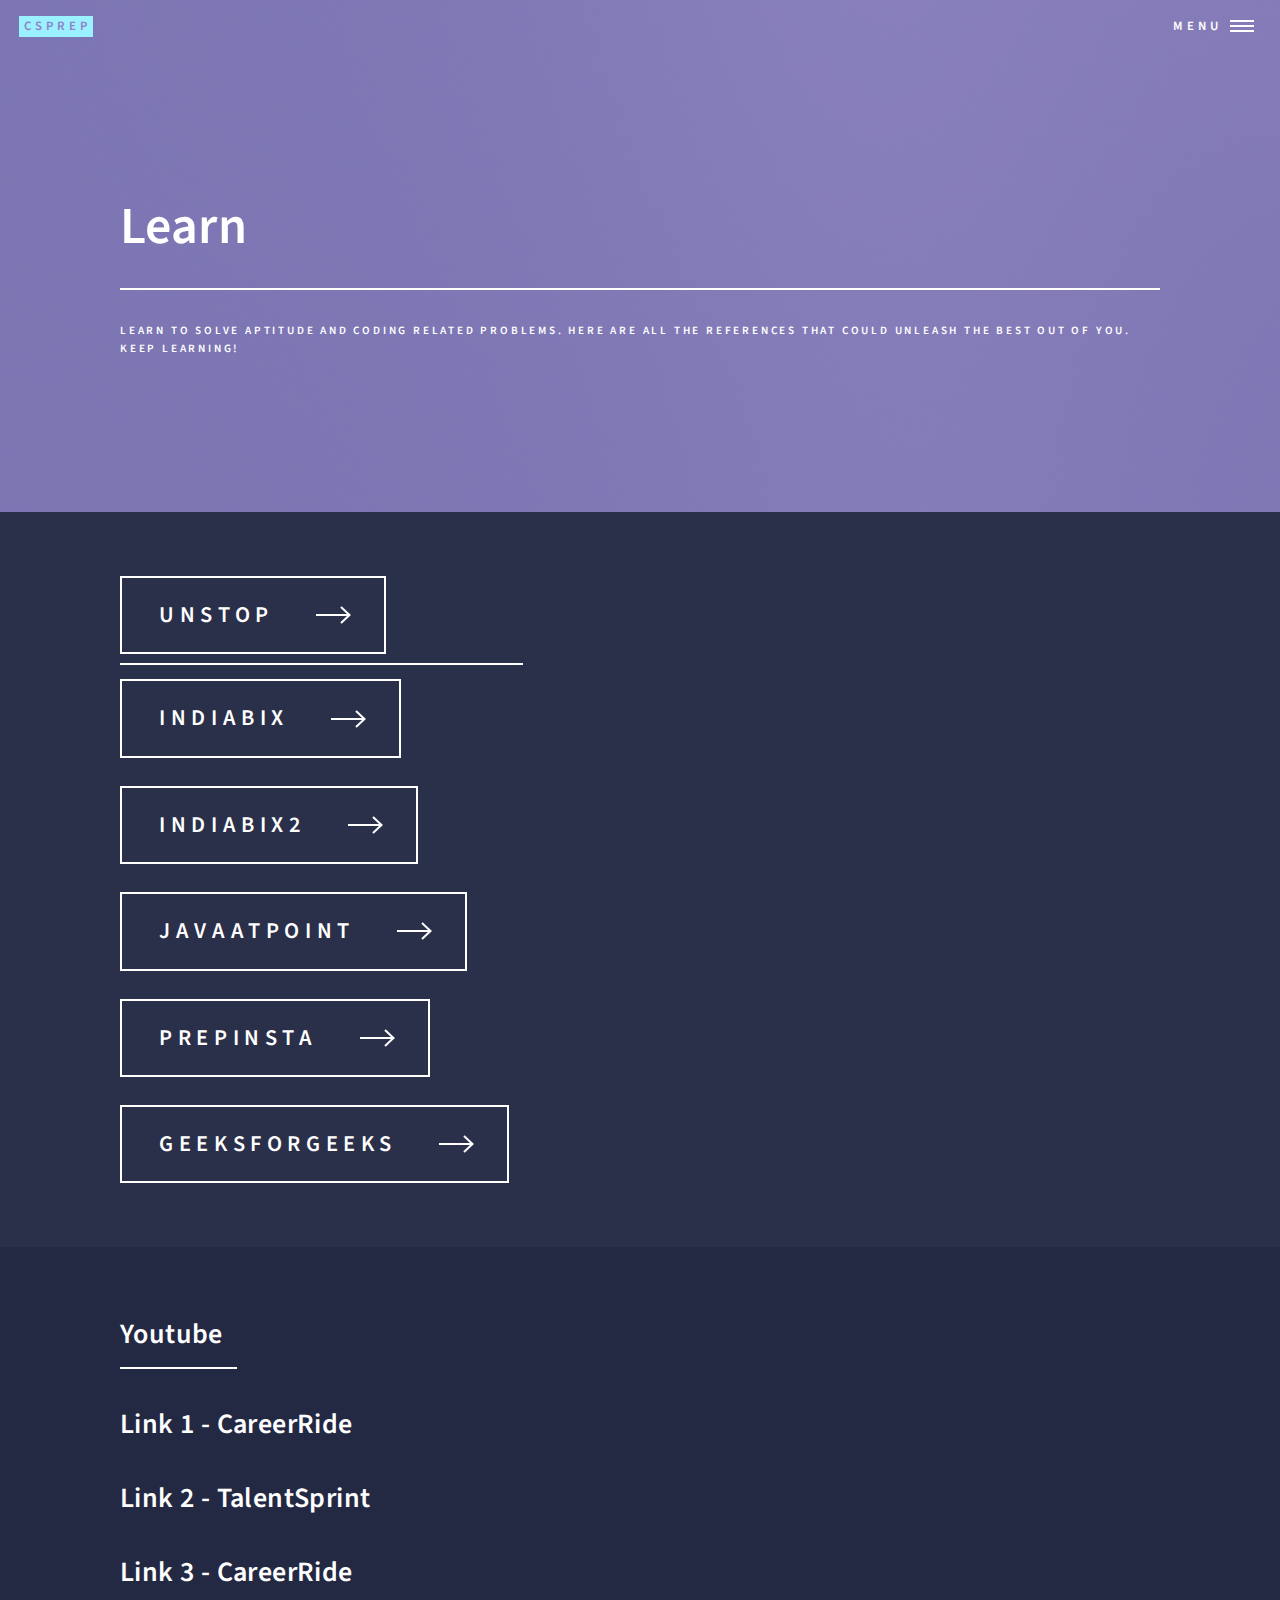
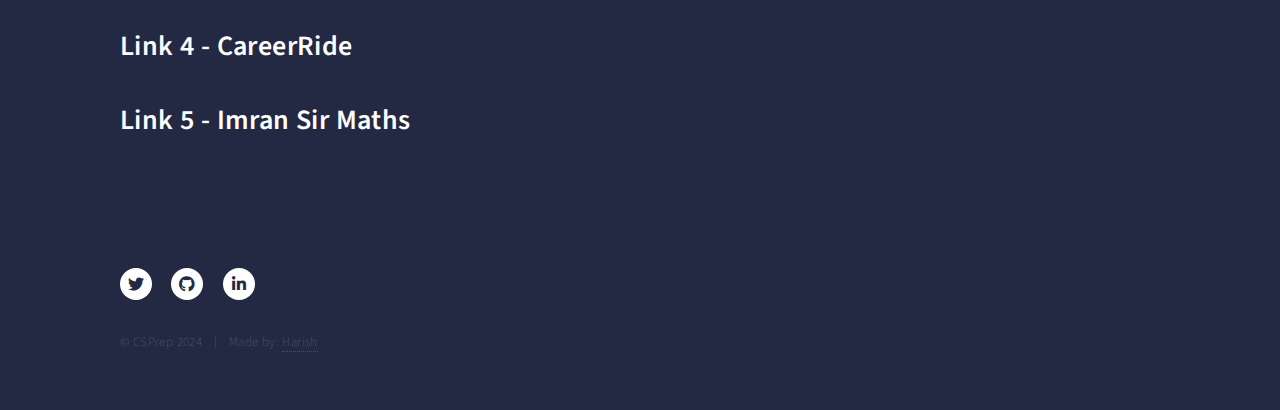
==== learn.html @ 47f80b2c "Add files via upload" ====
<!DOCTYPE HTML>
<!--
	Forty by HTML5 UP
	html5up.net | @ajlkn
	Free for personal and commercial use under the CCA 3.0 license (html5up.net/license)
-->
<html>
	<head>
		<title>CSPrep-Learn</title>
		<meta charset="utf-8" />
		<meta name="viewport" content="width=device-width, initial-scale=1, user-scalable=no" />
		<link rel="stylesheet" href="assets/css/main.css" />
		<noscript><link rel="stylesheet" href="assets/css/noscript.css" /></noscript>
	</head>
	<body class="is-preload">

		<!-- Wrapper -->
			<div id="wrapper">

				<!-- Header -->
				<!-- Note: The "styleN" class below should match that of the banner element. -->
					<header id="header" class="alt style2">
						<a href="index.html" class="logo"><strong>CSPrep</strong> <span></span></a>
						<nav>
							<a href="#menu">Menu</a>
						</nav>
					</header>

				<!-- Menu -->
					<nav id="menu">
						<ul class="links">
							<li><a href="index.html">Home</a></li>
							<li><a href="learn.html">Learn</a></li>
							<li><a href="practise.html">Practise</a></li>
							<li><a href="explore.html">Explore</a></li>
						</ul>
					</nav>

				<!-- Banner -->
				<!-- Note: The "styleN" class below should match that of the header element. -->
					<section id="banner" class="style2">
						<div class="inner">
							<span class="image">
								<img src="images/pic07.jpg" alt="" />
							</span>
							<header class="major">
								<h1>Learn</h1>
							</header>
							<div class="content">
								<p>Learn to solve aptitude and coding related  problems. Here are all the references that could unleash the best out of you. Keep Learning!</p>
							</div>
						</div>
					</section>

				<!-- Main -->
					<div id="main">

						<!-- Three -->
							<section id="three">
								<div class="inner">
									<header class="major">
										<h2><a href="https://unstop.com/" class="button next">Unstop</a>
											<h2><a href="https://www.indiabix.com/" class="button next">IndiaBix</a>
												<h2><a href="https://www.indiabix.com/aptitude/questions-and-answers/" class="button next">IndiaBix2</a>
													<h2><a href="https://www.javatpoint.com/aptitude/quantitative" class="button next">JavaAtPoint</a>
														<h2><a href="https://prepinsta.com/" class="button next">PrepInsta</a>
															<h2><a href="https://www.geeksforgeeks.org/aptitude-questions-and-answers/?ref=ghm
																" class="button next">GeeksForGeeks</a>
																				
									</header>
								</div>
							</section>
					</div>
				<!-- Two -->
				<section id="two">
					<div class="inner">
						<header class="major">
							<h2>Youtube</h2>
						</header>
						<h2><a href="https://www.youtube.com/watch?v=tnc9ojITRg4&list=PLpyc33gOcbVA4qXMoQ5vmhefTruk5t9lt">Link 1 - CareerRide</h2>
							<h2><a href="https://youtube.com/@TalentSprintAptitudePrep">Link 2 - TalentSprint</h2>
								<h2><a href="https://youtube.com/playlist?list=PLpyc33gOcbVA4qXMoQ5vmhefTruk5t9lt">Link 3 - CareerRide</h2>
									<h2><a href="https://youtube.com/playlist?list=PLpyc33gOcbVA4qXMoQ5vmhefTruk5t9lt">Link 4 - CareerRide</h2>
										<h2><a href="https://www.youtube.com/playlist?list=PLNLFUrpFioavKBX2kkTOwNcyBSa90DUX7">Link 5 - Imran Sir Maths</h2>	
					</div>
				</section>						

				<!-- Footer -->
				<footer id="footer">
					<div class="inner">
						<ul class="icons">
							<li><a href="https://x.com/afkHarish" class="icon brands alt fa-twitter"><span class="label">Twitter</span></a></li>
							<li><a href="https://github.com/afkHarish" class="icon brands alt fa-github"><span class="label">GitHub</span></a></li>
							<li><a href="https://www.linkedin.com/in/afkharish/" class="icon brands alt fa-linkedin-in"><span class="label">LinkedIn</span></a></li>
						</ul>
						<ul class="copyright">
							<li>&copy; CSPrep 2024</li><li>Made by: <a href="https://github.com/afkHarish">Harish</a></li>
						</ul>
					</div>
				</footer>

		</div>

		<!-- Scripts -->
			<script src="assets/js/jquery.min.js"></script>
			<script src="assets/js/jquery.scrolly.min.js"></script>
			<script src="assets/js/jquery.scrollex.min.js"></script>
			<script src="assets/js/browser.min.js"></script>
			<script src="assets/js/breakpoints.min.js"></script>
			<script src="assets/js/util.js"></script>
			<script src="assets/js/main.js"></script>

	</body>
</html>
---- assets/css/main.css ----
@import url(fontawesome-all.min.css);
@import url("https://fonts.googleapis.com/css?family=Source+Sans+Pro:300,300italic,600,600italic");

/*
	Forty by HTML5 UP
	html5up.net | @ajlkn
	Free for personal and commercial use under the CCA 3.0 license (html5up.net/license)
*/

html, body, div, span, applet, object,
iframe, h1, h2, h3, h4, h5, h6, p, blockquote,
pre, a, abbr, acronym, address, big, cite,
code, del, dfn, em, img, ins, kbd, q, s, samp,
small, strike, strong, sub, sup, tt, var, b,
u, i, center, dl, dt, dd, ol, ul, li, fieldset,
form, label, legend, table, caption, tbody,
tfoot, thead, tr, th, td, article, aside,
canvas, details, embed, figure, figcaption,
footer, header, hgroup, menu, nav, output, ruby,
section, summary, time, mark, audio, video {
	margin: 0;
	padding: 0;
	border: 0;
	font-size: 100%;
	font: inherit;
	vertical-align: baseline;}

article, aside, details, figcaption, figure,
footer, header, hgroup, menu, nav, section {
	display: block;}

body {
	line-height: 1;
}

ol, ul {
	list-style: none;
}

blockquote, q {
	quotes: none;
}

	blockquote:before, blockquote:after, q:before, q:after {
		content: '';
		content: none;
	}

table {
	border-collapse: collapse;
	border-spacing: 0;
}

body {
	-webkit-text-size-adjust: none;
}

mark {
	background-color: transparent;
	color: inherit;
}

input::-moz-focus-inner {
	border: 0;
	padding: 0;
}

input, select, textarea {
	-moz-appearance: none;
	-webkit-appearance: none;
	-ms-appearance: none;
	appearance: none;
}

/* Basic */

	@-ms-viewport {
		width: device-width;
	}

	body {
		-ms-overflow-style: scrollbar;
	}

	@media screen and (max-width: 480px) {

		html, body {
			min-width: 320px;
		}

	}

	html {
		box-sizing: border-box;
	}

	*, *:before, *:after {
		box-sizing: inherit;
	}

	body {
		background: #242943;
	}

		body.is-preload *, body.is-preload *:before, body.is-preload *:after {
			-moz-animation: none !important;
			-webkit-animation: none !important;
			-ms-animation: none !important;
			animation: none !important;
			-moz-transition: none !important;
			-webkit-transition: none !important;
			-ms-transition: none !important;
			transition: none !important;
		}

/* Type */

	body, input, select, textarea {
		color: #ffffff;
		font-family: "Source Sans Pro", Helvetica, sans-serif;
		font-size: 17pt;
		font-weight: 300;
		letter-spacing: 0.025em;
		line-height: 1.65;
	}

		@media screen and (max-width: 1680px) {

			body, input, select, textarea {
				font-size: 14pt;
			}

		}

		@media screen and (max-width: 1280px) {

			body, input, select, textarea {
				font-size: 12pt;
			}

		}

		@media screen and (max-width: 360px) {

			body, input, select, textarea {
				font-size: 11pt;
			}

		}

	a {
		-moz-transition: color 0.2s ease-in-out, border-bottom-color 0.2s ease-in-out;
		-webkit-transition: color 0.2s ease-in-out, border-bottom-color 0.2s ease-in-out;
		-ms-transition: color 0.2s ease-in-out, border-bottom-color 0.2s ease-in-out;
		transition: color 0.2s ease-in-out, border-bottom-color 0.2s ease-in-out;
		border-bottom: dotted 1px;
		color: inherit;
		text-decoration: none;
	}

		a:hover {
			border-bottom-color: transparent;
			color: #9bf1ff !important;
		}

		a:active {
			color: #53e3fb !important;
		}

	strong, b {
		color: #ffffff;
		font-weight: 600;
	}

	em, i {
		font-style: italic;
	}

	p {
		margin: 0 0 2em 0;
	}

	h1, h2, h3, h4, h5, h6 {
		color: #ffffff;
		font-weight: 600;
		line-height: 1.65;
		margin: 0 0 1em 0;
	}

		h1 a, h2 a, h3 a, h4 a, h5 a, h6 a {
			color: inherit;
			border-bottom: 0;
		}

	h1 {
		font-size: 2.5em;
	}

	h2 {
		font-size: 1.75em;
	}

	h3 {
		font-size: 1.35em;
	}

	h4 {
		font-size: 1.1em;
	}

	h5 {
		font-size: 0.9em;
	}

	h6 {
		font-size: 0.7em;
	}

	@media screen and (max-width: 736px) {

		h1 {
			font-size: 2em;
		}

		h2 {
			font-size: 1.5em;
		}

		h3 {
			font-size: 1.25em;
		}

	}

	sub {
		font-size: 0.8em;
		position: relative;
		top: 0.5em;
	}

	sup {
		font-size: 0.8em;
		position: relative;
		top: -0.5em;
	}

	blockquote {
		border-left: solid 4px rgba(212, 212, 255, 0.1);
		font-style: italic;
		margin: 0 0 2em 0;
		padding: 0.5em 0 0.5em 2em;
	}

	code {
		background: rgba(212, 212, 255, 0.035);
		font-family: "Courier New", monospace;
		font-size: 0.9em;
		margin: 0 0.25em;
		padding: 0.25em 0.65em;
	}

	pre {
		-webkit-overflow-scrolling: touch;
		font-family: "Courier New", monospace;
		font-size: 0.9em;
		margin: 0 0 2em 0;
	}

		pre code {
			display: block;
			line-height: 1.75;
			padding: 1em 1.5em;
			overflow-x: auto;
		}

	hr {
		border: 0;
		border-bottom: solid 1px rgba(212, 212, 255, 0.1);
		margin: 2em 0;
	}

		hr.major {
			margin: 3em 0;
		}

	.align-left {
		text-align: left;
	}

	.align-center {
		text-align: center;
	}

	.align-right {
		text-align: right;
	}

/* Row */

	.row {
		display: flex;
		flex-wrap: wrap;
		box-sizing: border-box;
		align-items: stretch;
	}

		.row > * {
			box-sizing: border-box;
		}

		.row.gtr-uniform > * > :last-child {
			margin-bottom: 0;
		}

		.row.aln-left {
			justify-content: flex-start;
		}

		.row.aln-center {
			justify-content: center;
		}

		.row.aln-right {
			justify-content: flex-end;
		}

		.row.aln-top {
			align-items: flex-start;
		}

		.row.aln-middle {
			align-items: center;
		}

		.row.aln-bottom {
			align-items: flex-end;
		}

		.row > .imp {
			order: -1;
		}

		.row > .col-1 {
			width: 8.33333%;
		}

		.row > .off-1 {
			margin-left: 8.33333%;
		}

		.row > .col-2 {
			width: 16.66667%;
		}

		.row > .off-2 {
			margin-left: 16.66667%;
		}

		.row > .col-3 {
			width: 25%;
		}

		.row > .off-3 {
			margin-left: 25%;
		}

		.row > .col-4 {
			width: 33.33333%;
		}

		.row > .off-4 {
			margin-left: 33.33333%;
		}

		.row > .col-5 {
			width: 41.66667%;
		}

		.row > .off-5 {
			margin-left: 41.66667%;
		}

		.row > .col-6 {
			width: 50%;
		}

		.row > .off-6 {
			margin-left: 50%;
		}

		.row > .col-7 {
			width: 58.33333%;
		}

		.row > .off-7 {
			margin-left: 58.33333%;
		}

		.row > .col-8 {
			width: 66.66667%;
		}

		.row > .off-8 {
			margin-left: 66.66667%;
		}

		.row > .col-9 {
			width: 75%;
		}

		.row > .off-9 {
			margin-left: 75%;
		}

		.row > .col-10 {
			width: 83.33333%;
		}

		.row > .off-10 {
			margin-left: 83.33333%;
		}

		.row > .col-11 {
			width: 91.66667%;
		}

		.row > .off-11 {
			margin-left: 91.66667%;
		}

		.row > .col-12 {
			width: 100%;
		}

		.row > .off-12 {
			margin-left: 100%;
		}

		.row.gtr-0 {
			margin-top: 0;
			margin-left: 0em;
		}

			.row.gtr-0 > * {
				padding: 0 0 0 0em;
			}

			.row.gtr-0.gtr-uniform {
				margin-top: 0em;
			}

				.row.gtr-0.gtr-uniform > * {
					padding-top: 0em;
				}

		.row.gtr-25 {
			margin-top: 0;
			margin-left: -0.5em;
		}

			.row.gtr-25 > * {
				padding: 0 0 0 0.5em;
			}

			.row.gtr-25.gtr-uniform {
				margin-top: -0.5em;
			}

				.row.gtr-25.gtr-uniform > * {
					padding-top: 0.5em;
				}

		.row.gtr-50 {
			margin-top: 0;
			margin-left: -1em;
		}

			.row.gtr-50 > * {
				padding: 0 0 0 1em;
			}

			.row.gtr-50.gtr-uniform {
				margin-top: -1em;
			}

				.row.gtr-50.gtr-uniform > * {
					padding-top: 1em;
				}

		.row {
			margin-top: 0;
			margin-left: -2em;
		}

			.row > * {
				padding: 0 0 0 2em;
			}

			.row.gtr-uniform {
				margin-top: -2em;
			}

				.row.gtr-uniform > * {
					padding-top: 2em;
				}

		.row.gtr-150 {
			margin-top: 0;
			margin-left: -3em;
		}

			.row.gtr-150 > * {
				padding: 0 0 0 3em;
			}

			.row.gtr-150.gtr-uniform {
				margin-top: -3em;
			}

				.row.gtr-150.gtr-uniform > * {
					padding-top: 3em;
				}

		.row.gtr-200 {
			margin-top: 0;
			margin-left: -4em;
		}

			.row.gtr-200 > * {
				padding: 0 0 0 4em;
			}

			.row.gtr-200.gtr-uniform {
				margin-top: -4em;
			}

				.row.gtr-200.gtr-uniform > * {
					padding-top: 4em;
				}

		@media screen and (max-width: 1680px) {

			.row {
				display: flex;
				flex-wrap: wrap;
				box-sizing: border-box;
				align-items: stretch;
			}

				.row > * {
					box-sizing: border-box;
				}

				.row.gtr-uniform > * > :last-child {
					margin-bottom: 0;
				}

				.row.aln-left {
					justify-content: flex-start;
				}

				.row.aln-center {
					justify-content: center;
				}

				.row.aln-right {
					justify-content: flex-end;
				}

				.row.aln-top {
					align-items: flex-start;
				}

				.row.aln-middle {
					align-items: center;
				}

				.row.aln-bottom {
					align-items: flex-end;
				}

				.row > .imp-xlarge {
					order: -1;
				}

				.row > .col-1-xlarge {
					width: 8.33333%;
				}

				.row > .off-1-xlarge {
					margin-left: 8.33333%;
				}

				.row > .col-2-xlarge {
					width: 16.66667%;
				}

				.row > .off-2-xlarge {
					margin-left: 16.66667%;
				}

				.row > .col-3-xlarge {
					width: 25%;
				}

				.row > .off-3-xlarge {
					margin-left: 25%;
				}

				.row > .col-4-xlarge {
					width: 33.33333%;
				}

				.row > .off-4-xlarge {
					margin-left: 33.33333%;
				}

				.row > .col-5-xlarge {
					width: 41.66667%;
				}

				.row > .off-5-xlarge {
					margin-left: 41.66667%;
				}

				.row > .col-6-xlarge {
					width: 50%;
				}

				.row > .off-6-xlarge {
					margin-left: 50%;
				}

				.row > .col-7-xlarge {
					width: 58.33333%;
				}

				.row > .off-7-xlarge {
					margin-left: 58.33333%;
				}

				.row > .col-8-xlarge {
					width: 66.66667%;
				}

				.row > .off-8-xlarge {
					margin-left: 66.66667%;
				}

				.row > .col-9-xlarge {
					width: 75%;
				}

				.row > .off-9-xlarge {
					margin-left: 75%;
				}

				.row > .col-10-xlarge {
					width: 83.33333%;
				}

				.row > .off-10-xlarge {
					margin-left: 83.33333%;
				}

				.row > .col-11-xlarge {
					width: 91.66667%;
				}

				.row > .off-11-xlarge {
					margin-left: 91.66667%;
				}

				.row > .col-12-xlarge {
					width: 100%;
				}

				.row > .off-12-xlarge {
					margin-left: 100%;
				}

				.row.gtr-0 {
					margin-top: 0;
					margin-left: 0em;
				}

					.row.gtr-0 > * {
						padding: 0 0 0 0em;
					}

					.row.gtr-0.gtr-uniform {
						margin-top: 0em;
					}

						.row.gtr-0.gtr-uniform > * {
							padding-top: 0em;
						}

				.row.gtr-25 {
					margin-top: 0;
					margin-left: -0.5em;
				}

					.row.gtr-25 > * {
						padding: 0 0 0 0.5em;
					}

					.row.gtr-25.gtr-uniform {
						margin-top: -0.5em;
					}

						.row.gtr-25.gtr-uniform > * {
							padding-top: 0.5em;
						}

				.row.gtr-50 {
					margin-top: 0;
					margin-left: -1em;
				}

					.row.gtr-50 > * {
						padding: 0 0 0 1em;
					}

					.row.gtr-50.gtr-uniform {
						margin-top: -1em;
					}

						.row.gtr-50.gtr-uniform > * {
							padding-top: 1em;
						}

				.row {
					margin-top: 0;
					margin-left: -2em;
				}

					.row > * {
						padding: 0 0 0 2em;
					}

					.row.gtr-uniform {
						margin-top: -2em;
					}

						.row.gtr-uniform > * {
							padding-top: 2em;
						}

				.row.gtr-150 {
					margin-top: 0;
					margin-left: -3em;
				}

					.row.gtr-150 > * {
						padding: 0 0 0 3em;
					}

					.row.gtr-150.gtr-uniform {
						margin-top: -3em;
					}

						.row.gtr-150.gtr-uniform > * {
							padding-top: 3em;
						}

				.row.gtr-200 {
					margin-top: 0;
					margin-left: -4em;
				}

					.row.gtr-200 > * {
						padding: 0 0 0 4em;
					}

					.row.gtr-200.gtr-uniform {
						margin-top: -4em;
					}

						.row.gtr-200.gtr-uniform > * {
							padding-top: 4em;
						}

		}

		@media screen and (max-width: 1280px) {

			.row {
				display: flex;
				flex-wrap: wrap;
				box-sizing: border-box;
				align-items: stretch;
			}

				.row > * {
					box-sizing: border-box;
				}

				.row.gtr-uniform > * > :last-child {
					margin-bottom: 0;
				}

				.row.aln-left {
					justify-content: flex-start;
				}

				.row.aln-center {
					justify-content: center;
				}

				.row.aln-right {
					justify-content: flex-end;
				}

				.row.aln-top {
					align-items: flex-start;
				}

				.row.aln-middle {
					align-items: center;
				}

				.row.aln-bottom {
					align-items: flex-end;
				}

				.row > .imp-large {
					order: -1;
				}

				.row > .col-1-large {
					width: 8.33333%;
				}

				.row > .off-1-large {
					margin-left: 8.33333%;
				}

				.row > .col-2-large {
					width: 16.66667%;
				}

				.row > .off-2-large {
					margin-left: 16.66667%;
				}

				.row > .col-3-large {
					width: 25%;
				}

				.row > .off-3-large {
					margin-left: 25%;
				}

				.row > .col-4-large {
					width: 33.33333%;
				}

				.row > .off-4-large {
					margin-left: 33.33333%;
				}

				.row > .col-5-large {
					width: 41.66667%;
				}

				.row > .off-5-large {
					margin-left: 41.66667%;
				}

				.row > .col-6-large {
					width: 50%;
				}

				.row > .off-6-large {
					margin-left: 50%;
				}

				.row > .col-7-large {
					width: 58.33333%;
				}

				.row > .off-7-large {
					margin-left: 58.33333%;
				}

				.row > .col-8-large {
					width: 66.66667%;
				}

				.row > .off-8-large {
					margin-left: 66.66667%;
				}

				.row > .col-9-large {
					width: 75%;
				}

				.row > .off-9-large {
					margin-left: 75%;
				}

				.row > .col-10-large {
					width: 83.33333%;
				}

				.row > .off-10-large {
					margin-left: 83.33333%;
				}

				.row > .col-11-large {
					width: 91.66667%;
				}

				.row > .off-11-large {
					margin-left: 91.66667%;
				}

				.row > .col-12-large {
					width: 100%;
				}

				.row > .off-12-large {
					margin-left: 100%;
				}

				.row.gtr-0 {
					margin-top: 0;
					margin-left: 0em;
				}

					.row.gtr-0 > * {
						padding: 0 0 0 0em;
					}

					.row.gtr-0.gtr-uniform {
						margin-top: 0em;
					}

						.row.gtr-0.gtr-uniform > * {
							padding-top: 0em;
						}

				.row.gtr-25 {
					margin-top: 0;
					margin-left: -0.375em;
				}

					.row.gtr-25 > * {
						padding: 0 0 0 0.375em;
					}

					.row.gtr-25.gtr-uniform {
						margin-top: -0.375em;
					}

						.row.gtr-25.gtr-uniform > * {
							padding-top: 0.375em;
						}

				.row.gtr-50 {
					margin-top: 0;
					margin-left: -0.75em;
				}

					.row.gtr-50 > * {
						padding: 0 0 0 0.75em;
					}

					.row.gtr-50.gtr-uniform {
						margin-top: -0.75em;
					}

						.row.gtr-50.gtr-uniform > * {
							padding-top: 0.75em;
						}

				.row {
					margin-top: 0;
					margin-left: -1.5em;
				}

					.row > * {
						padding: 0 0 0 1.5em;
					}

					.row.gtr-uniform {
						margin-top: -1.5em;
					}

						.row.gtr-uniform > * {
							padding-top: 1.5em;
						}

				.row.gtr-150 {
					margin-top: 0;
					margin-left: -2.25em;
				}

					.row.gtr-150 > * {
						padding: 0 0 0 2.25em;
					}

					.row.gtr-150.gtr-uniform {
						margin-top: -2.25em;
					}

						.row.gtr-150.gtr-uniform > * {
							padding-top: 2.25em;
						}

				.row.gtr-200 {
					margin-top: 0;
					margin-left: -3em;
				}

					.row.gtr-200 > * {
						padding: 0 0 0 3em;
					}

					.row.gtr-200.gtr-uniform {
						margin-top: -3em;
					}

						.row.gtr-200.gtr-uniform > * {
							padding-top: 3em;
						}

		}

		@media screen and (max-width: 980px) {

			.row {
				display: flex;
				flex-wrap: wrap;
				box-sizing: border-box;
				align-items: stretch;
			}

				.row > * {
					box-sizing: border-box;
				}

				.row.gtr-uniform > * > :last-child {
					margin-bottom: 0;
				}

				.row.aln-left {
					justify-content: flex-start;
				}

				.row.aln-center {
					justify-content: center;
				}

				.row.aln-right {
					justify-content: flex-end;
				}

				.row.aln-top {
					align-items: flex-start;
				}

				.row.aln-middle {
					align-items: center;
				}

				.row.aln-bottom {
					align-items: flex-end;
				}

				.row > .imp-medium {
					order: -1;
				}

				.row > .col-1-medium {
					width: 8.33333%;
				}

				.row > .off-1-medium {
					margin-left: 8.33333%;
				}

				.row > .col-2-medium {
					width: 16.66667%;
				}

				.row > .off-2-medium {
					margin-left: 16.66667%;
				}

				.row > .col-3-medium {
					width: 25%;
				}

				.row > .off-3-medium {
					margin-left: 25%;
				}

				.row > .col-4-medium {
					width: 33.33333%;
				}

				.row > .off-4-medium {
					margin-left: 33.33333%;
				}

				.row > .col-5-medium {
					width: 41.66667%;
				}

				.row > .off-5-medium {
					margin-left: 41.66667%;
				}

				.row > .col-6-medium {
					width: 50%;
				}

				.row > .off-6-medium {
					margin-left: 50%;
				}

				.row > .col-7-medium {
					width: 58.33333%;
				}

				.row > .off-7-medium {
					margin-left: 58.33333%;
				}

				.row > .col-8-medium {
					width: 66.66667%;
				}

				.row > .off-8-medium {
					margin-left: 66.66667%;
				}

				.row > .col-9-medium {
					width: 75%;
				}

				.row > .off-9-medium {
					margin-left: 75%;
				}

				.row > .col-10-medium {
					width: 83.33333%;
				}

				.row > .off-10-medium {
					margin-left: 83.33333%;
				}

				.row > .col-11-medium {
					width: 91.66667%;
				}

				.row > .off-11-medium {
					margin-left: 91.66667%;
				}

				.row > .col-12-medium {
					width: 100%;
				}

				.row > .off-12-medium {
					margin-left: 100%;
				}

				.row.gtr-0 {
					margin-top: 0;
					margin-left: 0em;
				}

					.row.gtr-0 > * {
						padding: 0 0 0 0em;
					}

					.row.gtr-0.gtr-uniform {
						margin-top: 0em;
					}

						.row.gtr-0.gtr-uniform > * {
							padding-top: 0em;
						}

				.row.gtr-25 {
					margin-top: 0;
					margin-left: -0.375em;
				}

					.row.gtr-25 > * {
						padding: 0 0 0 0.375em;
					}

					.row.gtr-25.gtr-uniform {
						margin-top: -0.375em;
					}

						.row.gtr-25.gtr-uniform > * {
							padding-top: 0.375em;
						}

				.row.gtr-50 {
					margin-top: 0;
					margin-left: -0.75em;
				}

					.row.gtr-50 > * {
						padding: 0 0 0 0.75em;
					}

					.row.gtr-50.gtr-uniform {
						margin-top: -0.75em;
					}

						.row.gtr-50.gtr-uniform > * {
							padding-top: 0.75em;
						}

				.row {
					margin-top: 0;
					margin-left: -1.5em;
				}

					.row > * {
						padding: 0 0 0 1.5em;
					}

					.row.gtr-uniform {
						margin-top: -1.5em;
					}

						.row.gtr-uniform > * {
							padding-top: 1.5em;
						}

				.row.gtr-150 {
					margin-top: 0;
					margin-left: -2.25em;
				}

					.row.gtr-150 > * {
						padding: 0 0 0 2.25em;
					}

					.row.gtr-150.gtr-uniform {
						margin-top: -2.25em;
					}

						.row.gtr-150.gtr-uniform > * {
							padding-top: 2.25em;
						}

				.row.gtr-200 {
					margin-top: 0;
					margin-left: -3em;
				}

					.row.gtr-200 > * {
						padding: 0 0 0 3em;
					}

					.row.gtr-200.gtr-uniform {
						margin-top: -3em;
					}

						.row.gtr-200.gtr-uniform > * {
							padding-top: 3em;
						}

		}

		@media screen and (max-width: 736px) {

			.row {
				display: flex;
				flex-wrap: wrap;
				box-sizing: border-box;
				align-items: stretch;
			}

				.row > * {
					box-sizing: border-box;
				}

				.row.gtr-uniform > * > :last-child {
					margin-bottom: 0;
				}

				.row.aln-left {
					justify-content: flex-start;
				}

				.row.aln-center {
					justify-content: center;
				}

				.row.aln-right {
					justify-content: flex-end;
				}

				.row.aln-top {
					align-items: flex-start;
				}

				.row.aln-middle {
					align-items: center;
				}

				.row.aln-bottom {
					align-items: flex-end;
				}

				.row > .imp-small {
					order: -1;
				}

				.row > .col-1-small {
					width: 8.33333%;
				}

				.row > .off-1-small {
					margin-left: 8.33333%;
				}

				.row > .col-2-small {
					width: 16.66667%;
				}

				.row > .off-2-small {
					margin-left: 16.66667%;
				}

				.row > .col-3-small {
					width: 25%;
				}

				.row > .off-3-small {
					margin-left: 25%;
				}

				.row > .col-4-small {
					width: 33.33333%;
				}

				.row > .off-4-small {
					margin-left: 33.33333%;
				}

				.row > .col-5-small {
					width: 41.66667%;
				}

				.row > .off-5-small {
					margin-left: 41.66667%;
				}

				.row > .col-6-small {
					width: 50%;
				}

				.row > .off-6-small {
					margin-left: 50%;
				}

				.row > .col-7-small {
					width: 58.33333%;
				}

				.row > .off-7-small {
					margin-left: 58.33333%;
				}

				.row > .col-8-small {
					width: 66.66667%;
				}

				.row > .off-8-small {
					margin-left: 66.66667%;
				}

				.row > .col-9-small {
					width: 75%;
				}

				.row > .off-9-small {
					margin-left: 75%;
				}

				.row > .col-10-small {
					width: 83.33333%;
				}

				.row > .off-10-small {
					margin-left: 83.33333%;
				}

				.row > .col-11-small {
					width: 91.66667%;
				}

				.row > .off-11-small {
					margin-left: 91.66667%;
				}

				.row > .col-12-small {
					width: 100%;
				}

				.row > .off-12-small {
					margin-left: 100%;
				}

				.row.gtr-0 {
					margin-top: 0;
					margin-left: 0em;
				}

					.row.gtr-0 > * {
						padding: 0 0 0 0em;
					}

					.row.gtr-0.gtr-uniform {
						margin-top: 0em;
					}

						.row.gtr-0.gtr-uniform > * {
							padding-top: 0em;
						}

				.row.gtr-25 {
					margin-top: 0;
					margin-left: -0.3125em;
				}

					.row.gtr-25 > * {
						padding: 0 0 0 0.3125em;
					}

					.row.gtr-25.gtr-uniform {
						margin-top: -0.3125em;
					}

						.row.gtr-25.gtr-uniform > * {
							padding-top: 0.3125em;
						}

				.row.gtr-50 {
					margin-top: 0;
					margin-left: -0.625em;
				}

					.row.gtr-50 > * {
						padding: 0 0 0 0.625em;
					}

					.row.gtr-50.gtr-uniform {
						margin-top: -0.625em;
					}

						.row.gtr-50.gtr-uniform > * {
							padding-top: 0.625em;
						}

				.row {
					margin-top: 0;
					margin-left: -1.25em;
				}

					.row > * {
						padding: 0 0 0 1.25em;
					}

					.row.gtr-uniform {
						margin-top: -1.25em;
					}

						.row.gtr-uniform > * {
							padding-top: 1.25em;
						}

				.row.gtr-150 {
					margin-top: 0;
					margin-left: -1.875em;
				}

					.row.gtr-150 > * {
						padding: 0 0 0 1.875em;
					}

					.row.gtr-150.gtr-uniform {
						margin-top: -1.875em;
					}

						.row.gtr-150.gtr-uniform > * {
							padding-top: 1.875em;
						}

				.row.gtr-200 {
					margin-top: 0;
					margin-left: -2.5em;
				}

					.row.gtr-200 > * {
						padding: 0 0 0 2.5em;
					}

					.row.gtr-200.gtr-uniform {
						margin-top: -2.5em;
					}

						.row.gtr-200.gtr-uniform > * {
							padding-top: 2.5em;
						}

		}

		@media screen and (max-width: 480px) {

			.row {
				display: flex;
				flex-wrap: wrap;
				box-sizing: border-box;
				align-items: stretch;
			}

				.row > * {
					box-sizing: border-box;
				}

				.row.gtr-uniform > * > :last-child {
					margin-bottom: 0;
				}

				.row.aln-left {
					justify-content: flex-start;
				}

				.row.aln-center {
					justify-content: center;
				}

				.row.aln-right {
					justify-content: flex-end;
				}

				.row.aln-top {
					align-items: flex-start;
				}

				.row.aln-middle {
					align-items: center;
				}

				.row.aln-bottom {
					align-items: flex-end;
				}

				.row > .imp-xsmall {
					order: -1;
				}

				.row > .col-1-xsmall {
					width: 8.33333%;
				}

				.row > .off-1-xsmall {
					margin-left: 8.33333%;
				}

				.row > .col-2-xsmall {
					width: 16.66667%;
				}

				.row > .off-2-xsmall {
					margin-left: 16.66667%;
				}

				.row > .col-3-xsmall {
					width: 25%;
				}

				.row > .off-3-xsmall {
					margin-left: 25%;
				}

				.row > .col-4-xsmall {
					width: 33.33333%;
				}

				.row > .off-4-xsmall {
					margin-left: 33.33333%;
				}

				.row > .col-5-xsmall {
					width: 41.66667%;
				}

				.row > .off-5-xsmall {
					margin-left: 41.66667%;
				}

				.row > .col-6-xsmall {
					width: 50%;
				}

				.row > .off-6-xsmall {
					margin-left: 50%;
				}

				.row > .col-7-xsmall {
					width: 58.33333%;
				}

				.row > .off-7-xsmall {
					margin-left: 58.33333%;
				}

				.row > .col-8-xsmall {
					width: 66.66667%;
				}

				.row > .off-8-xsmall {
					margin-left: 66.66667%;
				}

				.row > .col-9-xsmall {
					width: 75%;
				}

				.row > .off-9-xsmall {
					margin-left: 75%;
				}

				.row > .col-10-xsmall {
					width: 83.33333%;
				}

				.row > .off-10-xsmall {
					margin-left: 83.33333%;
				}

				.row > .col-11-xsmall {
					width: 91.66667%;
				}

				.row > .off-11-xsmall {
					margin-left: 91.66667%;
				}

				.row > .col-12-xsmall {
					width: 100%;
				}

				.row > .off-12-xsmall {
					margin-left: 100%;
				}

				.row.gtr-0 {
					margin-top: 0;
					margin-left: 0em;
				}

					.row.gtr-0 > * {
						padding: 0 0 0 0em;
					}

					.row.gtr-0.gtr-uniform {
						margin-top: 0em;
					}

						.row.gtr-0.gtr-uniform > * {
							padding-top: 0em;
						}

				.row.gtr-25 {
					margin-top: 0;
					margin-left: -0.3125em;
				}

					.row.gtr-25 > * {
						padding: 0 0 0 0.3125em;
					}

					.row.gtr-25.gtr-uniform {
						margin-top: -0.3125em;
					}

						.row.gtr-25.gtr-uniform > * {
							padding-top: 0.3125em;
						}

				.row.gtr-50 {
					margin-top: 0;
					margin-left: -0.625em;
				}

					.row.gtr-50 > * {
						padding: 0 0 0 0.625em;
					}

					.row.gtr-50.gtr-uniform {
						margin-top: -0.625em;
					}

						.row.gtr-50.gtr-uniform > * {
							padding-top: 0.625em;
						}

				.row {
					margin-top: 0;
					margin-left: -1.25em;
				}

					.row > * {
						padding: 0 0 0 1.25em;
					}

					.row.gtr-uniform {
						margin-top: -1.25em;
					}

						.row.gtr-uniform > * {
							padding-top: 1.25em;
						}

				.row.gtr-150 {
					margin-top: 0;
					margin-left: -1.875em;
				}

					.row.gtr-150 > * {
						padding: 0 0 0 1.875em;
					}

					.row.gtr-150.gtr-uniform {
						margin-top: -1.875em;
					}

						.row.gtr-150.gtr-uniform > * {
							padding-top: 1.875em;
						}

				.row.gtr-200 {
					margin-top: 0;
					margin-left: -2.5em;
				}

					.row.gtr-200 > * {
						padding: 0 0 0 2.5em;
					}

					.row.gtr-200.gtr-uniform {
						margin-top: -2.5em;
					}

						.row.gtr-200.gtr-uniform > * {
							padding-top: 2.5em;
						}

		}

/* Section/Article */

	section.special, article.special {
		text-align: center;
	}

	header.major {
		width: -moz-max-content;
		width: -webkit-max-content;
		width: -ms-max-content;
		width: max-content;
		margin-bottom: 2em;
	}

		header.major > :first-child {
			margin-bottom: 0;
			width: calc(100% + 0.5em);
		}

			header.major > :first-child:after {
				content: '';
				background-color: #ffffff;
				display: block;
				height: 2px;
				margin: 0.325em 0 0.5em 0;
				width: 100%;
			}

		header.major > p {
			font-size: 0.7em;
			font-weight: 600;
			letter-spacing: 0.25em;
			margin-bottom: 0;
			text-transform: uppercase;
		}

		body.is-ie header.major > :first-child:after {
			max-width: 9em;
		}

		body.is-ie header.major > h1:after {
			max-width: 100% !important;
		}

	@media screen and (max-width: 736px) {

		header.major > p br {
			display: none;
		}

	}
/* Icon */

	.icon {
		text-decoration: none;
		border-bottom: none;
		position: relative;
	}

		.icon:before {
			-moz-osx-font-smoothing: grayscale;
			-webkit-font-smoothing: antialiased;
			display: inline-block;
			font-style: normal;
			font-variant: normal;
			text-rendering: auto;
			line-height: 1;
			text-transform: none !important;
			font-family: 'Font Awesome 5 Free';
			font-weight: 400;
		}

		.icon > .label {
			display: none;
		}

		.icon:before {
			line-height: inherit;
		}

		.icon.solid:before {
			font-weight: 900;
		}

		.icon.brands:before {
			font-family: 'Font Awesome 5 Brands';
		}

		.icon.alt:before {
			background-color: #ffffff;
			border-radius: 100%;
			color: #242943;
			display: inline-block;
			height: 2em;
			line-height: 2em;
			text-align: center;
			width: 2em;
		}

	a.icon.alt:before {
		-moz-transition: background-color 0.2s ease-in-out;
		-webkit-transition: background-color 0.2s ease-in-out;
		-ms-transition: background-color 0.2s ease-in-out;
		transition: background-color 0.2s ease-in-out;
	}

	a.icon.alt:hover:before {
		background-color: #6fc3df;
	}

	a.icon.alt:active:before {
		background-color: #37a6cb;
	}

/* Image */

	.image {
		border: 0;
		display: inline-block;
		position: relative;
	}

		.image img {
			display: block;
		}

		.image.left, .image.right {
			max-width: 30%;
		}

			.image.left img, .image.right img {
				width: 100%;
			}

		.image.left {
			float: left;
			margin: 0 1.5em 1.25em 0;
			top: 0.25em;
		}

		.image.right {
			float: right;
			margin: 0 0 1.25em 1.5em;
			top: 0.25em;
		}

		.image.fit {
			display: block;
			margin: 0 0 2em 0;
			width: 100%;
		}

			.image.fit img {
				width: 100%;
			}

		.image.main {
			display: block;
			margin: 2.5em 0;
			width: 100%;
		}

			.image.main img {
				width: 100%;
			}

			@media screen and (max-width: 736px) {

				.image.main {
					margin: 1.5em 0;
				}

			}

/* List */

	ol {
		list-style: decimal;
		margin: 0 0 2em 0;
		padding-left: 1.25em;
	}

		ol li {
			padding-left: 0.25em;
		}

	ul {
		list-style: disc;
		margin: 0 0 2em 0;
		padding-left: 1em;
	}

		ul li {
			padding-left: 0.5em;
		}

		ul.alt {
			list-style: none;
			padding-left: 0;
		}

			ul.alt li {
				border-top: solid 1px rgba(212, 212, 255, 0.1);
				padding: 0.5em 0;
			}

				ul.alt li:first-child {
					border-top: 0;
					padding-top: 0;
				}

	dl {
		margin: 0 0 2em 0;
	}

		dl dt {
			display: block;
			font-weight: 600;
			margin: 0 0 1em 0;
		}

		dl dd {
			margin-left: 2em;
		}

/* Actions */

	ul.actions {
		display: -moz-flex;
		display: -webkit-flex;
		display: -ms-flex;
		display: flex;
		cursor: default;
		list-style: none;
		margin-left: -1em;
		padding-left: 0;
	}

		ul.actions li {
			padding: 0 0 0 1em;
			vertical-align: middle;
		}

		ul.actions.special {
			-moz-justify-content: center;
			-webkit-justify-content: center;
			-ms-justify-content: center;
			justify-content: center;
			width: 100%;
			margin-left: 0;
		}

			ul.actions.special li:first-child {
				padding-left: 0;
			}

		ul.actions.stacked {
			-moz-flex-direction: column;
			-webkit-flex-direction: column;
			-ms-flex-direction: column;
			flex-direction: column;
			margin-left: 0;
		}

			ul.actions.stacked li {
				padding: 1.3em 0 0 0;
			}

				ul.actions.stacked li:first-child {
					padding-top: 0;
				}

		ul.actions.fit {
			width: calc(100% + 1em);
		}

			ul.actions.fit li {
				-moz-flex-grow: 1;
				-webkit-flex-grow: 1;
				-ms-flex-grow: 1;
				flex-grow: 1;
				-moz-flex-shrink: 1;
				-webkit-flex-shrink: 1;
				-ms-flex-shrink: 1;
				flex-shrink: 1;
				width: 100%;
			}

				ul.actions.fit li > * {
					width: 100%;
				}

			ul.actions.fit.stacked {
				width: 100%;
			}

/* Icons */

	ul.icons {
		cursor: default;
		list-style: none;
		padding-left: 0;
	}

		ul.icons li {
			display: inline-block;
			padding: 0 1em 0 0;
		}

			ul.icons li:last-child {
				padding-right: 0;
			}

		@media screen and (max-width: 736px) {

			ul.icons li {
				padding: 0 0.75em 0 0;
			}

		}

/* Pagination */

	ul.pagination {
		cursor: default;
		list-style: none;
		padding-left: 0;
	}

		ul.pagination li {
			display: inline-block;
			padding-left: 0;
			vertical-align: middle;
		}

			ul.pagination li > .page {
				-moz-transition: background-color 0.2s ease-in-out, color 0.2s ease-in-out;
				-webkit-transition: background-color 0.2s ease-in-out, color 0.2s ease-in-out;
				-ms-transition: background-color 0.2s ease-in-out, color 0.2s ease-in-out;
				transition: background-color 0.2s ease-in-out, color 0.2s ease-in-out;
				border-bottom: 0;
				display: inline-block;
				font-size: 0.8em;
				font-weight: 600;
				height: 1.5em;
				line-height: 1.5em;
				margin: 0 0.125em;
				min-width: 1.5em;
				padding: 0 0.5em;
				text-align: center;
			}

				ul.pagination li > .page.active {
					background-color: #ffffff;
					color: #242943;
				}

					ul.pagination li > .page.active:hover {
						background-color: #9bf1ff;
						color: #242943 !important;
					}

					ul.pagination li > .page.active:active {
						background-color: #53e3fb;
					}

			ul.pagination li:first-child {
				padding-right: 0.75em;
			}

			ul.pagination li:last-child {
				padding-left: 0.75em;
			}

		@media screen and (max-width: 480px) {

			ul.pagination li:nth-child(n+2):nth-last-child(n+2) {
				display: none;
			}

			ul.pagination li:first-child {
				padding-right: 0;
			}

		}

/* Table */

	.table-wrapper {
		-webkit-overflow-scrolling: touch;
		overflow-x: auto;
	}

	table {
		margin: 0 0 2em 0;
		width: 100%;
	}

		table tbody tr {
			border: solid 1px rgba(212, 212, 255, 0.1);
			border-left: 0;
			border-right: 0;
		}

			table tbody tr:nth-child(2n + 1) {
				background-color: rgba(212, 212, 255, 0.035);
			}

		table td {
			padding: 0.75em 0.75em;
		}

		table th {
			color: #ffffff;
			font-size: 0.9em;
			font-weight: 600;
			padding: 0 0.75em 0.75em 0.75em;
			text-align: left;
		}

		table thead {
			border-bottom: solid 2px rgba(212, 212, 255, 0.1);
		}

		table tfoot {
			border-top: solid 2px rgba(212, 212, 255, 0.1);
		}

		table.alt {
			border-collapse: separate;
		}

			table.alt tbody tr td {
				border: solid 1px rgba(212, 212, 255, 0.1);
				border-left-width: 0;
				border-top-width: 0;
			}

				table.alt tbody tr td:first-child {
					border-left-width: 1px;
				}

			table.alt tbody tr:first-child td {
				border-top-width: 1px;
			}

			table.alt thead {
				border-bottom: 0;
			}

			table.alt tfoot {
				border-top: 0;
			}

/* Button */

	input[type="submit"],
	input[type="reset"],
	input[type="button"],
	button,
	.button {
		-moz-appearance: none;
		-webkit-appearance: none;
		-ms-appearance: none;
		appearance: none;
		-moz-transition: background-color 0.2s ease-in-out, box-shadow 0.2s ease-in-out, color 0.2s ease-in-out;
		-webkit-transition: background-color 0.2s ease-in-out, box-shadow 0.2s ease-in-out, color 0.2s ease-in-out;
		-ms-transition: background-color 0.2s ease-in-out, box-shadow 0.2s ease-in-out, color 0.2s ease-in-out;
		transition: background-color 0.2s ease-in-out, box-shadow 0.2s ease-in-out, color 0.2s ease-in-out;
		background-color: transparent;
		border: 0;
		border-radius: 0;
		box-shadow: inset 0 0 0 2px #ffffff;
		color: #ffffff;
		cursor: pointer;
		display: inline-block;
		font-size: 0.8em;
		font-weight: 600;
		height: 3.5em;
		letter-spacing: 0.25em;
		line-height: 3.5em;
		padding: 0 1.75em;
		text-align: center;
		text-decoration: none;
		text-transform: uppercase;
		white-space: nowrap;
	}

		input[type="submit"]:hover, input[type="submit"]:active,
		input[type="reset"]:hover,
		input[type="reset"]:active,
		input[type="button"]:hover,
		input[type="button"]:active,
		button:hover,
		button:active,
		.button:hover,
		.button:active {
			box-shadow: inset 0 0 0 2px #9bf1ff;
			color: #9bf1ff;
		}

		input[type="submit"]:active,
		input[type="reset"]:active,
		input[type="button"]:active,
		button:active,
		.button:active {
			background-color: rgba(155, 241, 255, 0.1);
			box-shadow: inset 0 0 0 2px #53e3fb;
			color: #53e3fb;
		}

		input[type="submit"].icon:before,
		input[type="reset"].icon:before,
		input[type="button"].icon:before,
		button.icon:before,
		.button.icon:before {
			margin-right: 0.5em;
		}

		input[type="submit"].fit,
		input[type="reset"].fit,
		input[type="button"].fit,
		button.fit,
		.button.fit {
			width: 100%;
		}

		input[type="submit"].small,
		input[type="reset"].small,
		input[type="button"].small,
		button.small,
		.button.small {
			font-size: 0.6em;
		}

		input[type="submit"].large,
		input[type="reset"].large,
		input[type="button"].large,
		button.large,
		.button.large {
			font-size: 1.25em;
			height: 3em;
			line-height: 3em;
		}

		input[type="submit"].next,
		input[type="reset"].next,
		input[type="button"].next,
		button.next,
		.button.next {
			padding-right: 4.5em;
			position: relative;
		}

			input[type="submit"].next:before, input[type="submit"].next:after,
			input[type="reset"].next:before,
			input[type="reset"].next:after,
			input[type="button"].next:before,
			input[type="button"].next:after,
			button.next:before,
			button.next:after,
			.button.next:before,
			.button.next:after {
				-moz-transition: opacity 0.2s ease-in-out;
				-webkit-transition: opacity 0.2s ease-in-out;
				-ms-transition: opacity 0.2s ease-in-out;
				transition: opacity 0.2s ease-in-out;
				background-position: center right;
				background-repeat: no-repeat;
				background-size: 36px 24px;
				content: '';
				display: block;
				height: 100%;
				position: absolute;
				right: 1.5em;
				top: 0;
				vertical-align: middle;
				width: 36px;
			}

			input[type="submit"].next:before,
			input[type="reset"].next:before,
			input[type="button"].next:before,
			button.next:before,
			.button.next:before {
				background-image: url("data:image/svg+xml;charset=utf8,%3Csvg xmlns='http://www.w3.org/2000/svg' xmlns:xlink='http://www.w3.org/1999/xlink' width='36px' height='24px' viewBox='0 0 36 24' zoomAndPan='disable'%3E%3Cstyle%3Eline %7B stroke: %23ffffff%3B stroke-width: 2px%3B %7D%3C/style%3E%3Cline x1='0' y1='12' x2='34' y2='12' /%3E%3Cline x1='25' y1='4' x2='34' y2='12.5' /%3E%3Cline x1='25' y1='20' x2='34' y2='11.5' /%3E%3C/svg%3E");
			}

			input[type="submit"].next:after,
			input[type="reset"].next:after,
			input[type="button"].next:after,
			button.next:after,
			.button.next:after {
				background-image: url("data:image/svg+xml;charset=utf8,%3Csvg xmlns='http://www.w3.org/2000/svg' xmlns:xlink='http://www.w3.org/1999/xlink' width='36px' height='24px' viewBox='0 0 36 24' zoomAndPan='disable'%3E%3Cstyle%3Eline %7B stroke: %239bf1ff%3B stroke-width: 2px%3B %7D%3C/style%3E%3Cline x1='0' y1='12' x2='34' y2='12' /%3E%3Cline x1='25' y1='4' x2='34' y2='12.5' /%3E%3Cline x1='25' y1='20' x2='34' y2='11.5' /%3E%3C/svg%3E");
				opacity: 0;
				z-index: 1;
			}

			input[type="submit"].next:hover:after, input[type="submit"].next:active:after,
			input[type="reset"].next:hover:after,
			input[type="reset"].next:active:after,
			input[type="button"].next:hover:after,
			input[type="button"].next:active:after,
			button.next:hover:after,
			button.next:active:after,
			.button.next:hover:after,
			.button.next:active:after {
				opacity: 1;
			}

			@media screen and (max-width: 1280px) {

				input[type="submit"].next,
				input[type="reset"].next,
				input[type="button"].next,
				button.next,
				.button.next {
					padding-right: 5em;
				}

			}

		input[type="submit"].primary,
		input[type="reset"].primary,
		input[type="button"].primary,
		button.primary,
		.button.primary {
			background-color: #ffffff;
			box-shadow: none;
			color: #242943;
		}

			input[type="submit"].primary:hover, input[type="submit"].primary:active,
			input[type="reset"].primary:hover,
			input[type="reset"].primary:active,
			input[type="button"].primary:hover,
			input[type="button"].primary:active,
			button.primary:hover,
			button.primary:active,
			.button.primary:hover,
			.button.primary:active {
				background-color: #9bf1ff;
				color: #242943 !important;
			}

			input[type="submit"].primary:active,
			input[type="reset"].primary:active,
			input[type="button"].primary:active,
			button.primary:active,
			.button.primary:active {
				background-color: #53e3fb;
			}

		input[type="submit"].disabled, input[type="submit"]:disabled,
		input[type="reset"].disabled,
		input[type="reset"]:disabled,
		input[type="button"].disabled,
		input[type="button"]:disabled,
		button.disabled,
		button:disabled,
		.button.disabled,
		.button:disabled {
			pointer-events: none;
			cursor: default;
			opacity: 0.25;
		}

/* Tiles */

	.tiles {
		display: -moz-flex;
		display: -webkit-flex;
		display: -ms-flex;
		display: flex;
		-moz-flex-wrap: wrap;
		-webkit-flex-wrap: wrap;
		-ms-flex-wrap: wrap;
		flex-wrap: wrap;
		border-top: 0 !important;
	}

		.tiles + * {
			border-top: 0 !important;
		}

		.tiles article {
			-moz-align-items: center;
			-webkit-align-items: center;
			-ms-align-items: center;
			align-items: center;
			display: -moz-flex;
			display: -webkit-flex;
			display: -ms-flex;
			display: flex;
			-moz-transition: -moz-transform 0.25s ease, opacity 0.25s ease, -moz-filter 1s ease, -webkit-filter 1s ease;
			-webkit-transition: -webkit-transform 0.25s ease, opacity 0.25s ease, -webkit-filter 1s ease, -webkit-filter 1s ease;
			-ms-transition: -ms-transform 0.25s ease, opacity 0.25s ease, -ms-filter 1s ease, -webkit-filter 1s ease;
			transition: transform 0.25s ease, opacity 0.25s ease, filter 1s ease, -webkit-filter 1s ease;
			padding: 4em 4em 2em 4em ;
			background-position: center;
			background-repeat: no-repeat;
			background-size: cover;
			cursor: default;
			height: 40vh;
			max-height: 40em;
			min-height: 23em;
			overflow: hidden;
			position: relative;
			width: 40%;
		}

			.tiles article .image {
				display: none;
			}

			.tiles article header {
				position: relative;
				z-index: 3;
			}

			.tiles article h3 {
				font-size: 1.75em;
			}

				.tiles article h3 a:hover {
					color: inherit !important;
				}

			.tiles article .link.primary {
				border: 0;
				height: 100%;
				left: 0;
				position: absolute;
				top: 0;
				width: 100%;
				z-index: 4;
			}

			.tiles article:before {
				-moz-transition: opacity 0.5s ease;
				-webkit-transition: opacity 0.5s ease;
				-ms-transition: opacity 0.5s ease;
				transition: opacity 0.5s ease;
				bottom: 0;
				content: '';
				display: block;
				height: 100%;
				left: 0;
				opacity: 0.85;
				position: absolute;
				width: 100%;
				z-index: 2;
			}

			.tiles article:after {
				background-color: rgba(36, 41, 67, 0.25);
				content: '';
				display: block;
				height: 100%;
				left: 0;
				position: absolute;
				top: 0;
				width: 100%;
				z-index: 1;
			}

			.tiles article:hover:before {
				opacity: 0;
			}

			.tiles article.is-transitioning {
				-moz-transform: scale(0.95);
				-webkit-transform: scale(0.95);
				-ms-transform: scale(0.95);
				transform: scale(0.95);
				-moz-filter: blur(0.5em);
				-webkit-filter: blur(0.5em);
				-ms-filter: blur(0.5em);
				filter: blur(0.5em);
				opacity: 0;
			}

			.tiles article:nth-child(4n - 1), .tiles article:nth-child(4n - 2) {
				width: 60%;
			}

			.tiles article:nth-child(6n - 5):before {
				background-color: #6fc3df;
			}

			.tiles article:nth-child(6n - 4):before {
				background-color: #8d82c4;
			}

			.tiles article:nth-child(6n - 3):before {
				background-color: #ec8d81;
			}

			.tiles article:nth-child(6n - 2):before {
				background-color: #e7b788;
			}

			.tiles article:nth-child(6n - 1):before {
				background-color: #8ea9e8;
			}

			.tiles article:nth-child(6n):before {
				background-color: #87c5a4;
			}

		@media screen and (max-width: 1280px) {

			.tiles article {
				padding: 4em 3em 2em 3em ;
				height: 30vh;
				max-height: 30em;
				min-height: 20em;
			}

		}

		@media screen and (max-width: 980px) {

			.tiles article {
				width: 50% !important;
			}

		}

		@media screen and (max-width: 736px) {

			.tiles article {
				padding: 3em 1.5em 1em 1.5em ;
				height: 16em;
				max-height: none;
				min-height: 0;
			}

				.tiles article h3 {
					font-size: 1.5em;
				}

		}

		@media screen and (max-width: 480px) {

			.tiles {
				display: block;
			}

				.tiles article {
					height: 20em;
					width: 100% !important;
				}

		}

/* Contact Method */

	.contact-method {
		margin: 0 0 2em 0;
		padding-left: 3.25em;
		position: relative;
	}

		.contact-method .icon {
			left: 0;
			position: absolute;
			top: 0;
		}

		.contact-method h3 {
			margin: 0 0 0.5em 0;
		}

/* Spotlights */

	.spotlights {
		border-top: 0 !important;
	}

		.spotlights + * {
			border-top: 0 !important;
		}

		.spotlights > section {
			display: -moz-flex;
			display: -webkit-flex;
			display: -ms-flex;
			display: flex;
			-moz-flex-direction: row;
			-webkit-flex-direction: row;
			-ms-flex-direction: row;
			flex-direction: row;
			background-color: #2e3450;
		}

			.spotlights > section > .image {
				background-position: center center;
				background-size: cover;
				border-radius: 0;
				display: block;
				position: relative;
				width: 30%;
			}

				.spotlights > section > .image img {
					border-radius: 0;
					display: block;
					width: 100%;
				}

				.spotlights > section > .image:before {
					background: rgba(36, 41, 67, 0.9);
					content: '';
					display: block;
					height: 100%;
					left: 0;
					opacity: 0;
					position: absolute;
					top: 0;
					width: 100%;
				}

			.spotlights > section > .content {
				display: -moz-flex;
				display: -webkit-flex;
				display: -ms-flex;
				display: flex;
				-moz-flex-direction: column;
				-webkit-flex-direction: column;
				-ms-flex-direction: column;
				flex-direction: column;
				-moz-justify-content: center;
				-webkit-justify-content: center;
				-ms-justify-content: center;
				justify-content: center;
				-moz-align-items: center;
				-webkit-align-items: center;
				-ms-align-items: center;
				align-items: center;
				padding: 2em 3em 0.1em 3em ;
				width: 70%;
			}

				.spotlights > section > .content > .inner {
					margin: 0 auto;
					max-width: 100%;
					width: 65em;
				}

			.spotlights > section:nth-child(2n) {
				-moz-flex-direction: row-reverse;
				-webkit-flex-direction: row-reverse;
				-ms-flex-direction: row-reverse;
				flex-direction: row-reverse;
				background-color: #333856;
			}

				.spotlights > section:nth-child(2n) > .content {
					-moz-align-items: -moz-flex-end;
					-webkit-align-items: -webkit-flex-end;
					-ms-align-items: -ms-flex-end;
					align-items: flex-end;
				}

		@media screen and (max-width: 1680px) {

			.spotlights > section > .image {
				width: 40%;
			}

			.spotlights > section > .content {
				width: 60%;
			}

		}

		@media screen and (max-width: 1280px) {

			.spotlights > section > .image {
				width: 45%;
			}

			.spotlights > section > .content {
				width: 55%;
			}

		}

		@media screen and (max-width: 980px) {

			.spotlights > section {
				display: block;
			}

				.spotlights > section > .image {
					width: 100%;
				}

				.spotlights > section > .content {
					padding: 4em 3em 2em 3em ;
					width: 100%;
				}

		}

		@media screen and (max-width: 736px) {

			.spotlights > section > .content {
				padding: 3em 1.5em 1em 1.5em ;
			}

		}

/* Header */

	@-moz-keyframes reveal-header {
		0% {
			top: -4em;
			opacity: 0;
		}

		100% {
			top: 0;
			opacity: 1;
		}
	}

	@-webkit-keyframes reveal-header {
		0% {
			top: -4em;
			opacity: 0;
		}

		100% {
			top: 0;
			opacity: 1;
		}
	}

	@-ms-keyframes reveal-header {
		0% {
			top: -4em;
			opacity: 0;
		}

		100% {
			top: 0;
			opacity: 1;
		}
	}

	@keyframes reveal-header {
		0% {
			top: -4em;
			opacity: 0;
		}

		100% {
			top: 0;
			opacity: 1;
		}
	}

	#header {
		display: -moz-flex;
		display: -webkit-flex;
		display: -ms-flex;
		display: flex;
		background-color: #2a2f4a;
		box-shadow: 0 0 0.25em 0 rgba(0, 0, 0, 0.15);
		cursor: default;
		font-weight: 600;
		height: 3.25em;
		left: 0;
		letter-spacing: 0.25em;
		line-height: 3.25em;
		margin: 0;
		position: fixed;
		text-transform: uppercase;
		top: 0;
		width: 100%;
		z-index: 10000;
	}

		#header .logo {
			border: 0;
			display: inline-block;
			font-size: 0.8em;
			height: inherit;
			line-height: inherit;
			padding: 0 1.5em;
		}

			#header .logo strong {
				-moz-transition: background-color 0.2s ease-in-out, color 0.2s ease-in-out;
				-webkit-transition: background-color 0.2s ease-in-out, color 0.2s ease-in-out;
				-ms-transition: background-color 0.2s ease-in-out, color 0.2s ease-in-out;
				transition: background-color 0.2s ease-in-out, color 0.2s ease-in-out;
				background-color: #ffffff;
				color: #242943;
				display: inline-block;
				line-height: 1.65em;
				margin-right: 0.325em;
				padding: 0 0.125em 0 0.375em;
			}

			#header .logo:hover strong {
				background-color: #9bf1ff;
			}

			#header .logo:active strong {
				background-color: #53e3fb;
			}

		#header nav {
			display: -moz-flex;
			display: -webkit-flex;
			display: -ms-flex;
			display: flex;
			-moz-justify-content: -moz-flex-end;
			-webkit-justify-content: -webkit-flex-end;
			-ms-justify-content: -ms-flex-end;
			justify-content: flex-end;
			-moz-flex-grow: 1;
			-webkit-flex-grow: 1;
			-ms-flex-grow: 1;
			flex-grow: 1;
			height: inherit;
			line-height: inherit;
		}

			#header nav a {
				border: 0;
				display: block;
				font-size: 0.8em;
				height: inherit;
				line-height: inherit;
				padding: 0 0.75em;
				position: relative;
				vertical-align: middle;
			}

				#header nav a:last-child {
					padding-right: 1.5em;
				}

				#header nav a[href="#menu"] {
					padding-right: 3.325em !important;
				}

					#header nav a[href="#menu"]:before, #header nav a[href="#menu"]:after {
						background-image: url("data:image/svg+xml;charset=utf8,%3Csvg xmlns='http://www.w3.org/2000/svg' width='24' height='32' viewBox='0 0 24 32' preserveAspectRatio='none'%3E%3Cstyle%3Eline %7B stroke-width: 2px%3B stroke: %23ffffff%3B %7D%3C/style%3E%3Cline x1='0' y1='11' x2='24' y2='11' /%3E%3Cline x1='0' y1='21' x2='24' y2='21' /%3E%3Cline x1='0' y1='16' x2='24' y2='16' /%3E%3C/svg%3E");
						background-position: center;
						background-repeat: no-repeat;
						background-size: 24px 32px;
						content: '';
						display: block;
						height: 100%;
						position: absolute;
						right: 1.5em;
						top: 0;
						vertical-align: middle;
						width: 24px;
					}

					#header nav a[href="#menu"]:after {
						-moz-transition: opacity 0.2s ease-in-out;
						-webkit-transition: opacity 0.2s ease-in-out;
						-ms-transition: opacity 0.2s ease-in-out;
						transition: opacity 0.2s ease-in-out;
						background-image: url("data:image/svg+xml;charset=utf8,%3Csvg xmlns='http://www.w3.org/2000/svg' width='24' height='32' viewBox='0 0 24 32' preserveAspectRatio='none'%3E%3Cstyle%3Eline %7B stroke-width: 2px%3B stroke: %239bf1ff%3B %7D%3C/style%3E%3Cline x1='0' y1='11' x2='24' y2='11' /%3E%3Cline x1='0' y1='21' x2='24' y2='21' /%3E%3Cline x1='0' y1='16' x2='24' y2='16' /%3E%3C/svg%3E");
						opacity: 0;
						z-index: 1;
					}

					#header nav a[href="#menu"]:hover:after, #header nav a[href="#menu"]:active:after {
						opacity: 1;
					}

					#header nav a[href="#menu"]:last-child {
						padding-right: 3.875em !important;
					}

						#header nav a[href="#menu"]:last-child:before, #header nav a[href="#menu"]:last-child:after {
							right: 2em;
						}

		#header.reveal {
			-moz-animation: reveal-header 0.35s ease;
			-webkit-animation: reveal-header 0.35s ease;
			-ms-animation: reveal-header 0.35s ease;
			animation: reveal-header 0.35s ease;
		}

		#header.alt {
			-moz-transition: opacity 2.5s ease;
			-webkit-transition: opacity 2.5s ease;
			-ms-transition: opacity 2.5s ease;
			transition: opacity 2.5s ease;
			-moz-transition-delay: 0.75s;
			-webkit-transition-delay: 0.75s;
			-ms-transition-delay: 0.75s;
			transition-delay: 0.75s;
			-moz-animation: none;
			-webkit-animation: none;
			-ms-animation: none;
			animation: none;
			background-color: transparent;
			box-shadow: none;
			position: absolute;
		}

			#header.alt.style1 .logo strong {
				color: #6fc3df;
			}

			#header.alt.style2 .logo strong {
				color: #8d82c4;
			}

			#header.alt.style3 .logo strong {
				color: #ec8d81;
			}

			#header.alt.style4 .logo strong {
				color: #e7b788;
			}

			#header.alt.style5 .logo strong {
				color: #8ea9e8;
			}

			#header.alt.style6 .logo strong {
				color: #87c5a4;
			}

		body.is-preload #header.alt {
			opacity: 0;
		}

		@media screen and (max-width: 1680px) {

			#header nav a[href="#menu"] {
				padding-right: 3.75em !important;
			}

				#header nav a[href="#menu"]:last-child {
					padding-right: 4.25em !important;
				}

		}

		@media screen and (max-width: 1280px) {

			#header nav a[href="#menu"] {
				padding-right: 4em !important;
			}

				#header nav a[href="#menu"]:last-child {
					padding-right: 4.5em !important;
				}

		}

		@media screen and (max-width: 736px) {

			#header {
				height: 2.75em;
				line-height: 2.75em;
			}

				#header .logo {
					padding: 0 1em;
				}

				#header nav a {
					padding: 0 0.5em;
				}

					#header nav a:last-child {
						padding-right: 1em;
					}

					#header nav a[href="#menu"] {
						padding-right: 3.25em !important;
					}

						#header nav a[href="#menu"]:before, #header nav a[href="#menu"]:after {
							right: 0.75em;
						}

						#header nav a[href="#menu"]:last-child {
							padding-right: 4em !important;
						}

							#header nav a[href="#menu"]:last-child:before, #header nav a[href="#menu"]:last-child:after {
								right: 1.5em;
							}

		}

		@media screen and (max-width: 480px) {

			#header .logo span {
				display: none;
			}

			#header nav a[href="#menu"] {
				overflow: hidden;
				padding-right: 0 !important;
				text-indent: 5em;
				white-space: nowrap;
				width: 5em;
			}

				#header nav a[href="#menu"]:before, #header nav a[href="#menu"]:after {
					right: 0;
					width: inherit;
				}

				#header nav a[href="#menu"]:last-child:before, #header nav a[href="#menu"]:last-child:after {
					width: 4em;
					right: 0;
				}

		}

/* Banner */

	#banner {
		-moz-align-items: center;
		-webkit-align-items: center;
		-ms-align-items: center;
		align-items: center;
		background-image: url("../../images/banner.jpg");
		display: -moz-flex;
		display: -webkit-flex;
		display: -ms-flex;
		display: flex;
		padding: 6em 0 2em 0 ;
		background-attachment: fixed;
		background-position: center;
		background-repeat: no-repeat;
		background-size: cover;
		border-bottom: 0 !important;
		cursor: default;
		height: 60vh;
		margin-bottom: -3.25em;
		max-height: 32em;
		min-height: 22em;
		position: relative;
		top: -3.25em;
	}

		#banner:after {
			-moz-transition: opacity 2.5s ease;
			-webkit-transition: opacity 2.5s ease;
			-ms-transition: opacity 2.5s ease;
			transition: opacity 2.5s ease;
			-moz-transition-delay: 0.75s;
			-webkit-transition-delay: 0.75s;
			-ms-transition-delay: 0.75s;
			transition-delay: 0.75s;
			pointer-events: none;
			background-color: #242943;
			content: '';
			display: block;
			height: 100%;
			left: 0;
			opacity: 0.85;
			position: absolute;
			top: 0;
			width: 100%;
			z-index: 1;
		}

		#banner h1 {
			font-size: 3.25em;
		}

		#banner > .inner {
			-moz-transition: opacity 1.5s ease, -moz-transform 0.5s ease-out, -moz-filter 0.5s ease, -webkit-filter 0.5s ease;
			-webkit-transition: opacity 1.5s ease, -webkit-transform 0.5s ease-out, -webkit-filter 0.5s ease, -webkit-filter 0.5s ease;
			-ms-transition: opacity 1.5s ease, -ms-transform 0.5s ease-out, -ms-filter 0.5s ease, -webkit-filter 0.5s ease;
			transition: opacity 1.5s ease, transform 0.5s ease-out, filter 0.5s ease, -webkit-filter 0.5s ease;
			padding: 0 !important;
			position: relative;
			z-index: 2;
		}

			#banner > .inner .image {
				display: none;
			}

			#banner > .inner header {
				width: auto;
			}

				#banner > .inner header > :first-child {
					width: auto;
				}

					#banner > .inner header > :first-child:after {
						max-width: 100%;
					}

			#banner > .inner .content {
				display: -moz-flex;
				display: -webkit-flex;
				display: -ms-flex;
				display: flex;
				-moz-align-items: center;
				-webkit-align-items: center;
				-ms-align-items: center;
				align-items: center;
				margin: 0 0 2em 0;
			}

				#banner > .inner .content > * {
					margin-right: 1.5em;
					margin-bottom: 0;
				}

				#banner > .inner .content > :last-child {
					margin-right: 0;
				}

				#banner > .inner .content p {
					font-size: 0.7em;
					font-weight: 600;
					letter-spacing: 0.25em;
					text-transform: uppercase;
				}

		#banner.major {
			height: 75vh;
			min-height: 30em;
			max-height: 50em;
		}

			#banner.major.alt {
				opacity: 0.75;
			}

		#banner.style1:after {
			background-color: #6fc3df;
		}

		#banner.style2:after {
			background-color: #8d82c4;
		}

		#banner.style3:after {
			background-color: #ec8d81;
		}

		#banner.style4:after {
			background-color: #e7b788;
		}

		#banner.style5:after {
			background-color: #8ea9e8;
		}

		#banner.style6:after {
			background-color: #87c5a4;
		}

		body.is-preload #banner:after {
			opacity: 1.0;
		}

		body.is-preload #banner > .inner {
			-moz-filter: blur(0.125em);
			-webkit-filter: blur(0.125em);
			-ms-filter: blur(0.125em);
			filter: blur(0.125em);
			-moz-transform: translateX(-0.5em);
			-webkit-transform: translateX(-0.5em);
			-ms-transform: translateX(-0.5em);
			transform: translateX(-0.5em);
			opacity: 0;
		}

		@media screen and (max-width: 1280px) {

			#banner {
				background-attachment: scroll;
			}

		}

		@media screen and (max-width: 736px) {

			#banner {
				padding: 5em 0 1em 0 ;
				height: auto;
				margin-bottom: -2.75em;
				max-height: none;
				min-height: 0;
				top: -2.75em;
			}

				#banner h1 {
					font-size: 2em;
				}

				#banner > .inner .content {
					display: block;
				}

					#banner > .inner .content > * {
						margin-right: 0;
						margin-bottom: 2em;
					}

				#banner.major {
					height: auto;
					min-height: 0;
					max-height: none;
				}

		}

		@media screen and (max-width: 480px) {

			#banner {
				padding: 6em 0 2em 0 ;
			}

				#banner > .inner .content p br {
					display: none;
				}

				#banner.major {
					padding: 8em 0 4em 0 ;
				}

		}

/* Main */

	#main {
		background-color: #2a2f4a;
	}

		#main > * {
			border-top: solid 1px rgba(212, 212, 255, 0.1);
		}

			#main > *:first-child {
				border-top: 0;
			}

			#main > * > .inner {
				padding: 4em 0 2em 0 ;
				margin: 0 auto;
				max-width: 65em;
				width: calc(100% - 6em);
			}

				@media screen and (max-width: 736px) {

					#main > * > .inner {
						padding: 3em 0 1em 0 ;
						width: calc(100% - 3em);
					}

				}

		#main.alt {
			background-color: transparent;
			border-bottom: solid 1px rgba(212, 212, 255, 0.1);
		}

/* Contact */

	#contact {
		border-bottom: solid 1px rgba(212, 212, 255, 0.1);
		overflow-x: hidden;
	}

		#contact > .inner {
			display: -moz-flex;
			display: -webkit-flex;
			display: -ms-flex;
			display: flex;
			padding: 0 !important;
		}

			#contact > .inner > :nth-child(2n - 1) {
				padding: 4em 3em 2em 0 ;
				border-right: solid 1px rgba(212, 212, 255, 0.1);
				width: 60%;
			}

			#contact > .inner > :nth-child(2n) {
				padding-left: 3em;
				width: 40%;
			}

			#contact > .inner > .split {
				padding: 0;
			}

				#contact > .inner > .split > * {
					padding: 3em 0 1em 3em ;
					position: relative;
				}

					#contact > .inner > .split > *:before {
						border-top: solid 1px rgba(212, 212, 255, 0.1);
						content: '';
						display: block;
						margin-left: -3em;
						position: absolute;
						top: 0;
						width: calc(100vw + 3em);
					}

				#contact > .inner > .split > :first-child:before {
					display: none;
				}

		@media screen and (max-width: 980px) {

			#contact > .inner {
				display: block;
			}

				#contact > .inner > :nth-child(2n - 1) {
					padding: 4em 0 2em 0 ;
					border-right: 0;
					width: 100%;
				}

				#contact > .inner > :nth-child(2n) {
					padding-left: 0;
					width: 100%;
				}

				#contact > .inner > .split > * {
					padding: 3em 0 1em 0 ;
				}

				#contact > .inner > .split > :first-child:before {
					display: block;
				}

		}

		@media screen and (max-width: 736px) {

			#contact > .inner > :nth-child(2n - 1) {
				padding: 3em 0 1em 0 ;
			}

		}

/* Footer */

	#footer .copyright {
		font-size: 0.8em;
		list-style: none;
		padding-left: 0;
	}

		#footer .copyright li {
			border-left: solid 1px rgba(212, 212, 255, 0.1);
			color: rgba(244, 244, 255, 0.2);
			display: inline-block;
			line-height: 1;
			margin-left: 1em;
			padding-left: 1em;
		}

			#footer .copyright li:first-child {
				border-left: 0;
				margin-left: 0;
				padding-left: 0;
			}

	@media screen and (max-width: 480px) {

		#footer .copyright li {
			display: block;
			border-left: 0;
			margin-left: 0;
			padding-left: 0;
			line-height: inherit;
		}

	}

/* Wrapper */

	#wrapper {
		-moz-transition: -moz-filter 0.35s ease, -webkit-filter 0.35s ease, opacity 0.375s ease-out;
		-webkit-transition: -webkit-filter 0.35s ease, -webkit-filter 0.35s ease, opacity 0.375s ease-out;
		-ms-transition: -ms-filter 0.35s ease, -webkit-filter 0.35s ease, opacity 0.375s ease-out;
		transition: filter 0.35s ease, -webkit-filter 0.35s ease, opacity 0.375s ease-out;
		padding-top: 3.25em;
	}

		#wrapper.is-transitioning {
			opacity: 0;
		}

		#wrapper > * > .inner {
			padding: 4em 0 2em 0 ;
			margin: 0 auto;
			max-width: 65em;
			width: calc(100% - 6em);
		}

			@media screen and (max-width: 736px) {

				#wrapper > * > .inner {
					padding: 3em 0 1em 0 ;
					width: calc(100% - 3em);
				}

			}

		@media screen and (max-width: 736px) {

			#wrapper {
				padding-top: 2.75em;
			}

		}

/* Menu */

	#menu {
		-moz-transition: -moz-transform 0.35s ease, opacity 0.35s ease, visibility 0.35s;
		-webkit-transition: -webkit-transform 0.35s ease, opacity 0.35s ease, visibility 0.35s;
		-ms-transition: -ms-transform 0.35s ease, opacity 0.35s ease, visibility 0.35s;
		transition: transform 0.35s ease, opacity 0.35s ease, visibility 0.35s;
		-moz-align-items: center;
		-webkit-align-items: center;
		-ms-align-items: center;
		align-items: center;
		display: -moz-flex;
		display: -webkit-flex;
		display: -ms-flex;
		display: flex;
		-moz-justify-content: center;
		-webkit-justify-content: center;
		-ms-justify-content: center;
		justify-content: center;
		pointer-events: none;
		background: rgba(36, 41, 67, 0.9);
		box-shadow: none;
		height: 100%;
		left: 0;
		opacity: 0;
		overflow: hidden;
		padding: 3em 2em;
		position: fixed;
		top: 0;
		visibility: hidden;
		width: 100%;
		z-index: 10002;
	}

		#menu .inner {
			-moz-transition: -moz-transform 0.35s ease-out, opacity 0.35s ease, visibility 0.35s;
			-webkit-transition: -webkit-transform 0.35s ease-out, opacity 0.35s ease, visibility 0.35s;
			-ms-transition: -ms-transform 0.35s ease-out, opacity 0.35s ease, visibility 0.35s;
			transition: transform 0.35s ease-out, opacity 0.35s ease, visibility 0.35s;
			-moz-transform: rotateX(20deg);
			-webkit-transform: rotateX(20deg);
			-ms-transform: rotateX(20deg);
			transform: rotateX(20deg);
			-webkit-overflow-scrolling: touch;
			max-width: 100%;
			max-height: 100vh;
			opacity: 0;
			overflow: auto;
			text-align: center;
			visibility: hidden;
			width: 18em;
		}

			#menu .inner > :first-child {
				margin-top: 2em;
			}

			#menu .inner > :last-child {
				margin-bottom: 3em;
			}

		#menu ul {
			margin: 0 0 1em 0;
		}

			#menu ul.links {
				list-style: none;
				padding: 0;
			}

				#menu ul.links > li {
					padding: 0;
				}

					#menu ul.links > li > a:not(.button) {
						border: 0;
						border-top: solid 1px rgba(212, 212, 255, 0.1);
						display: block;
						font-size: 0.8em;
						font-weight: 600;
						letter-spacing: 0.25em;
						line-height: 4em;
						text-decoration: none;
						text-transform: uppercase;
					}

					#menu ul.links > li > .button {
						display: block;
						margin: 0.5em 0 0 0;
					}

					#menu ul.links > li:first-child > a:not(.button) {
						border-top: 0 !important;
					}

		#menu .close {
			-moz-transition: color 0.2s ease-in-out;
			-webkit-transition: color 0.2s ease-in-out;
			-ms-transition: color 0.2s ease-in-out;
			transition: color 0.2s ease-in-out;
			-webkit-tap-highlight-color: rgba(0, 0, 0, 0);
			border: 0;
			cursor: pointer;
			display: block;
			height: 4em;
			line-height: 4em;
			overflow: hidden;
			padding-right: 1.25em;
			position: absolute;
			right: 0;
			text-align: right;
			text-indent: 8em;
			top: 0;
			vertical-align: middle;
			white-space: nowrap;
			width: 8em;
		}

			#menu .close:before, #menu .close:after {
				-moz-transition: opacity 0.2s ease-in-out;
				-webkit-transition: opacity 0.2s ease-in-out;
				-ms-transition: opacity 0.2s ease-in-out;
				transition: opacity 0.2s ease-in-out;
				background-position: center;
				background-repeat: no-repeat;
				content: '';
				display: block;
				height: 4em;
				position: absolute;
				right: 0;
				top: 0;
				width: 4em;
			}

			#menu .close:before {
				background-image: url("data:image/svg+xml;charset=utf8,%3Csvg xmlns='http://www.w3.org/2000/svg' xmlns:xlink='http://www.w3.org/1999/xlink' width='20px' height='20px' viewBox='0 0 20 20' zoomAndPan='disable'%3E%3Cstyle%3Eline %7B stroke: %23ffffff%3B stroke-width: 2%3B %7D%3C/style%3E%3Cline x1='0' y1='0' x2='20' y2='20' /%3E%3Cline x1='20' y1='0' x2='0' y2='20' /%3E%3C/svg%3E");
			}

			#menu .close:after {
				background-image: url("data:image/svg+xml;charset=utf8,%3Csvg xmlns='http://www.w3.org/2000/svg' xmlns:xlink='http://www.w3.org/1999/xlink' width='20px' height='20px' viewBox='0 0 20 20' zoomAndPan='disable'%3E%3Cstyle%3Eline %7B stroke: %239bf1ff%3B stroke-width: 2%3B %7D%3C/style%3E%3Cline x1='0' y1='0' x2='20' y2='20' /%3E%3Cline x1='20' y1='0' x2='0' y2='20' /%3E%3C/svg%3E");
				opacity: 0;
			}

			#menu .close:hover:after, #menu .close:active:after {
				opacity: 1;
			}

	body.is-ie #menu {
		background: rgba(42, 47, 74, 0.975);
	}

	body.is-menu-visible #wrapper {
		-moz-filter: blur(0.5em);
		-webkit-filter: blur(0.5em);
		-ms-filter: blur(0.5em);
		filter: blur(0.5em);
	}

	body.is-menu-visible #menu {
		pointer-events: auto;
		opacity: 1;
		visibility: visible;
	}

		body.is-menu-visible #menu .inner {
			-moz-transform: none;
			-webkit-transform: none;
			-ms-transform: none;
			transform: none;
			opacity: 1;
			visibility: visible;
		}
---- assets/css/noscript.css ----
/*
	Forty by HTML5 UP
	html5up.net | @ajlkn
	Free for personal and commercial use under the CCA 3.0 license (html5up.net/license)
*/

/* Banner */

	body.is-preload #banner:after {
		opacity: 0.85;
	}

	body.is-preload #banner > .inner {
		-moz-filter: none;
		-webkit-filter: none;
		-ms-filter: none;
		filter: none;
		-moz-transform: none;
		-webkit-transform: none;
		-ms-transform: none;
		transform: none;
		opacity: 1;
	}
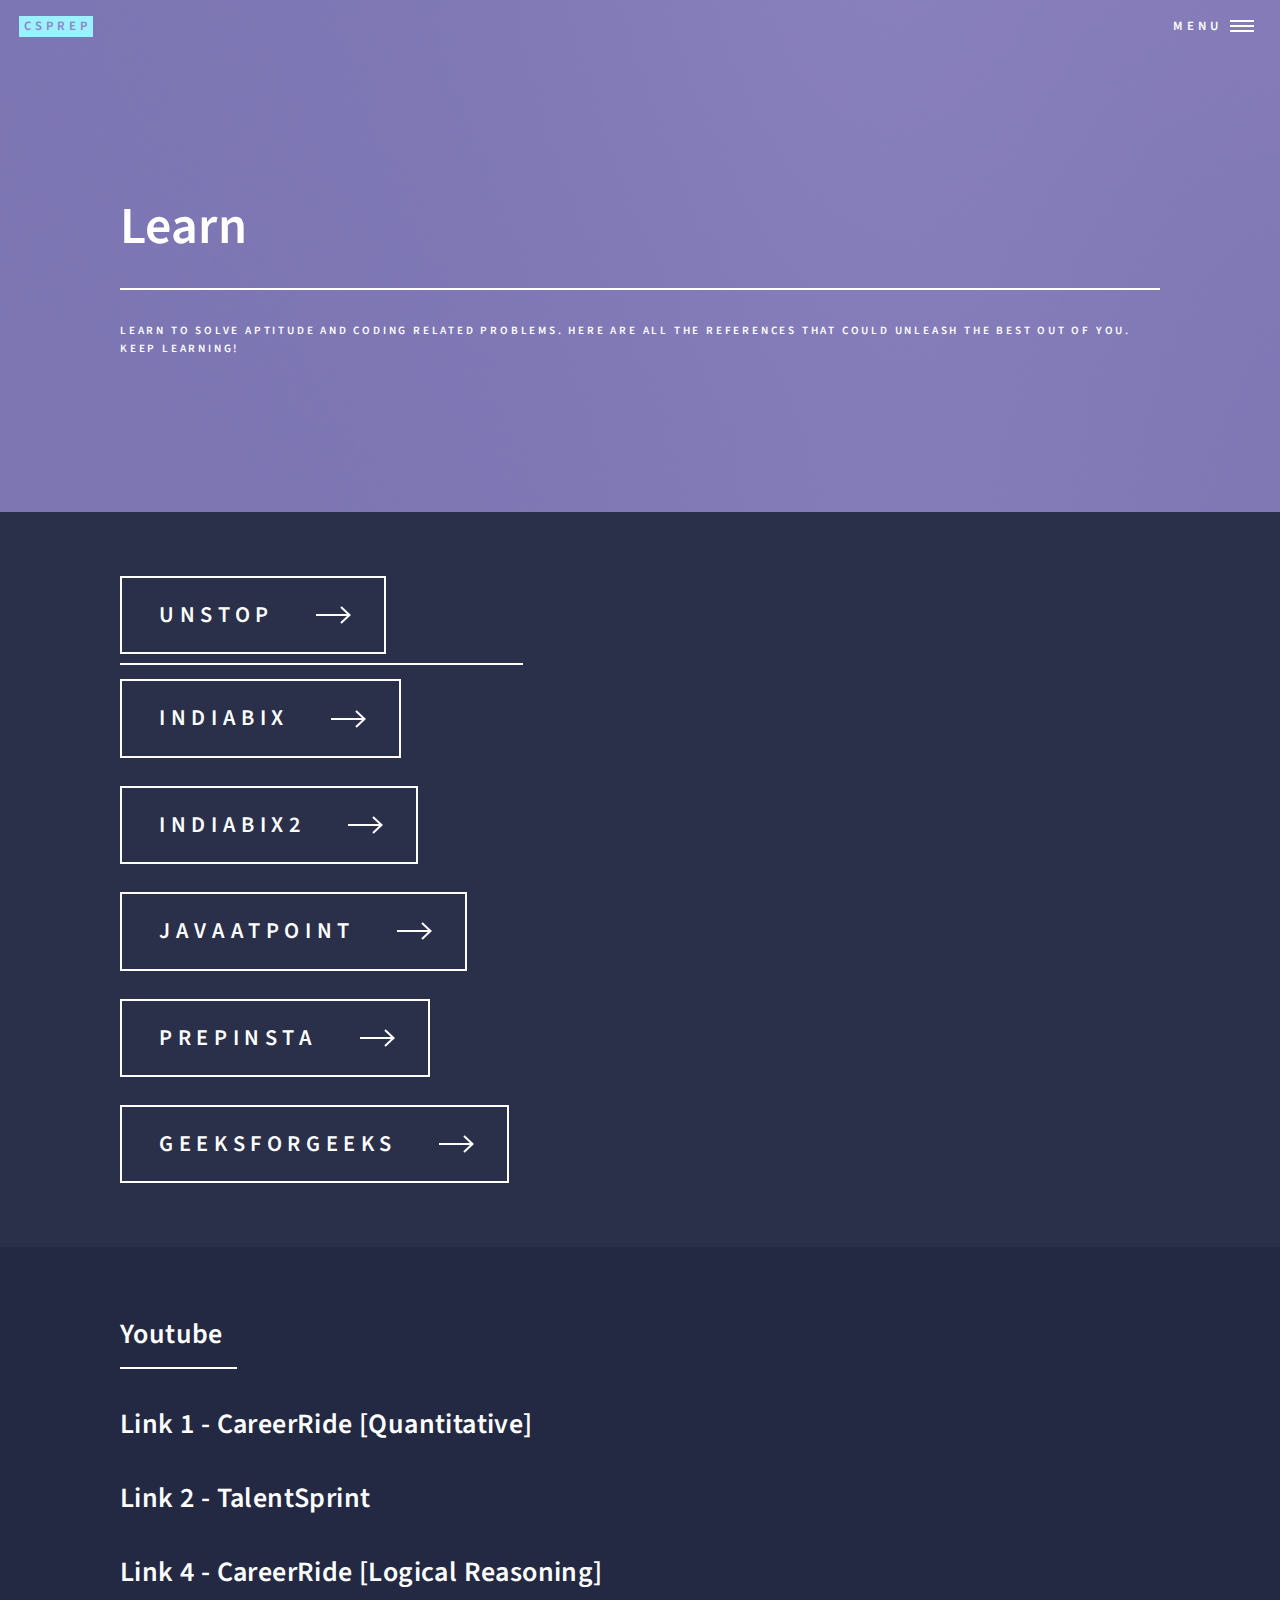
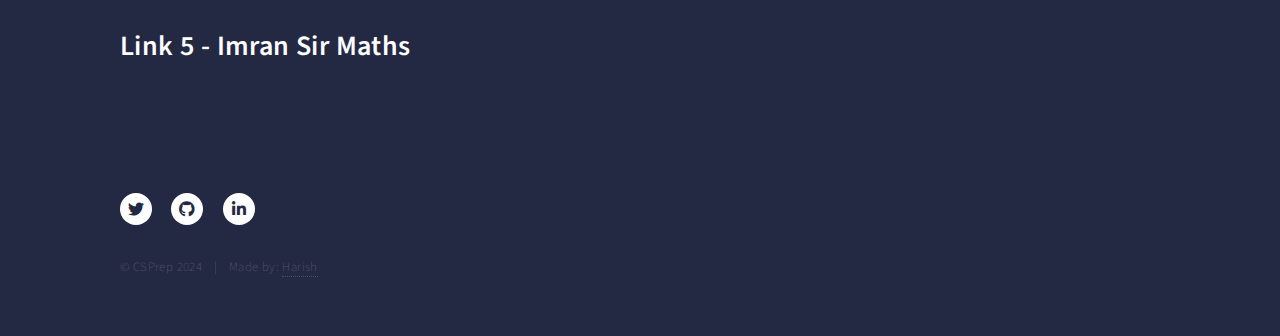
==== commit bc44e90e: "Update learn.html" ====
--- a/learn.html
+++ b/learn.html
@@ -77,10 +77,9 @@
 						<header class="major">
 							<h2>Youtube</h2>
 						</header>
-						<h2><a href="https://www.youtube.com/watch?v=tnc9ojITRg4&list=PLpyc33gOcbVA4qXMoQ5vmhefTruk5t9lt">Link 1 - CareerRide</h2>
+						<h2><a href="https://www.youtube.com/watch?v=tnc9ojITRg4&list=PLpyc33gOcbVA4qXMoQ5vmhefTruk5t9lt">Link 1 - CareerRide [Quantitative]</h2>
 							<h2><a href="https://youtube.com/@TalentSprintAptitudePrep">Link 2 - TalentSprint</h2>
-								<h2><a href="https://youtube.com/playlist?list=PLpyc33gOcbVA4qXMoQ5vmhefTruk5t9lt">Link 3 - CareerRide</h2>
-									<h2><a href="https://youtube.com/playlist?list=PLpyc33gOcbVA4qXMoQ5vmhefTruk5t9lt">Link 4 - CareerRide</h2>
+									<h2><a href="https://www.youtube.com/playlist?list=PLpyc33gOcbVADMKqylI__O_O_RMeHTyNK">Link 4 - CareerRide [Logical Reasoning]</h2>
 										<h2><a href="https://www.youtube.com/playlist?list=PLNLFUrpFioavKBX2kkTOwNcyBSa90DUX7">Link 5 - Imran Sir Maths</h2>	
 					</div>
 				</section>						
@@ -111,4 +110,4 @@
 			<script src="assets/js/main.js"></script>
 
 	</body>
-</html>+</html>
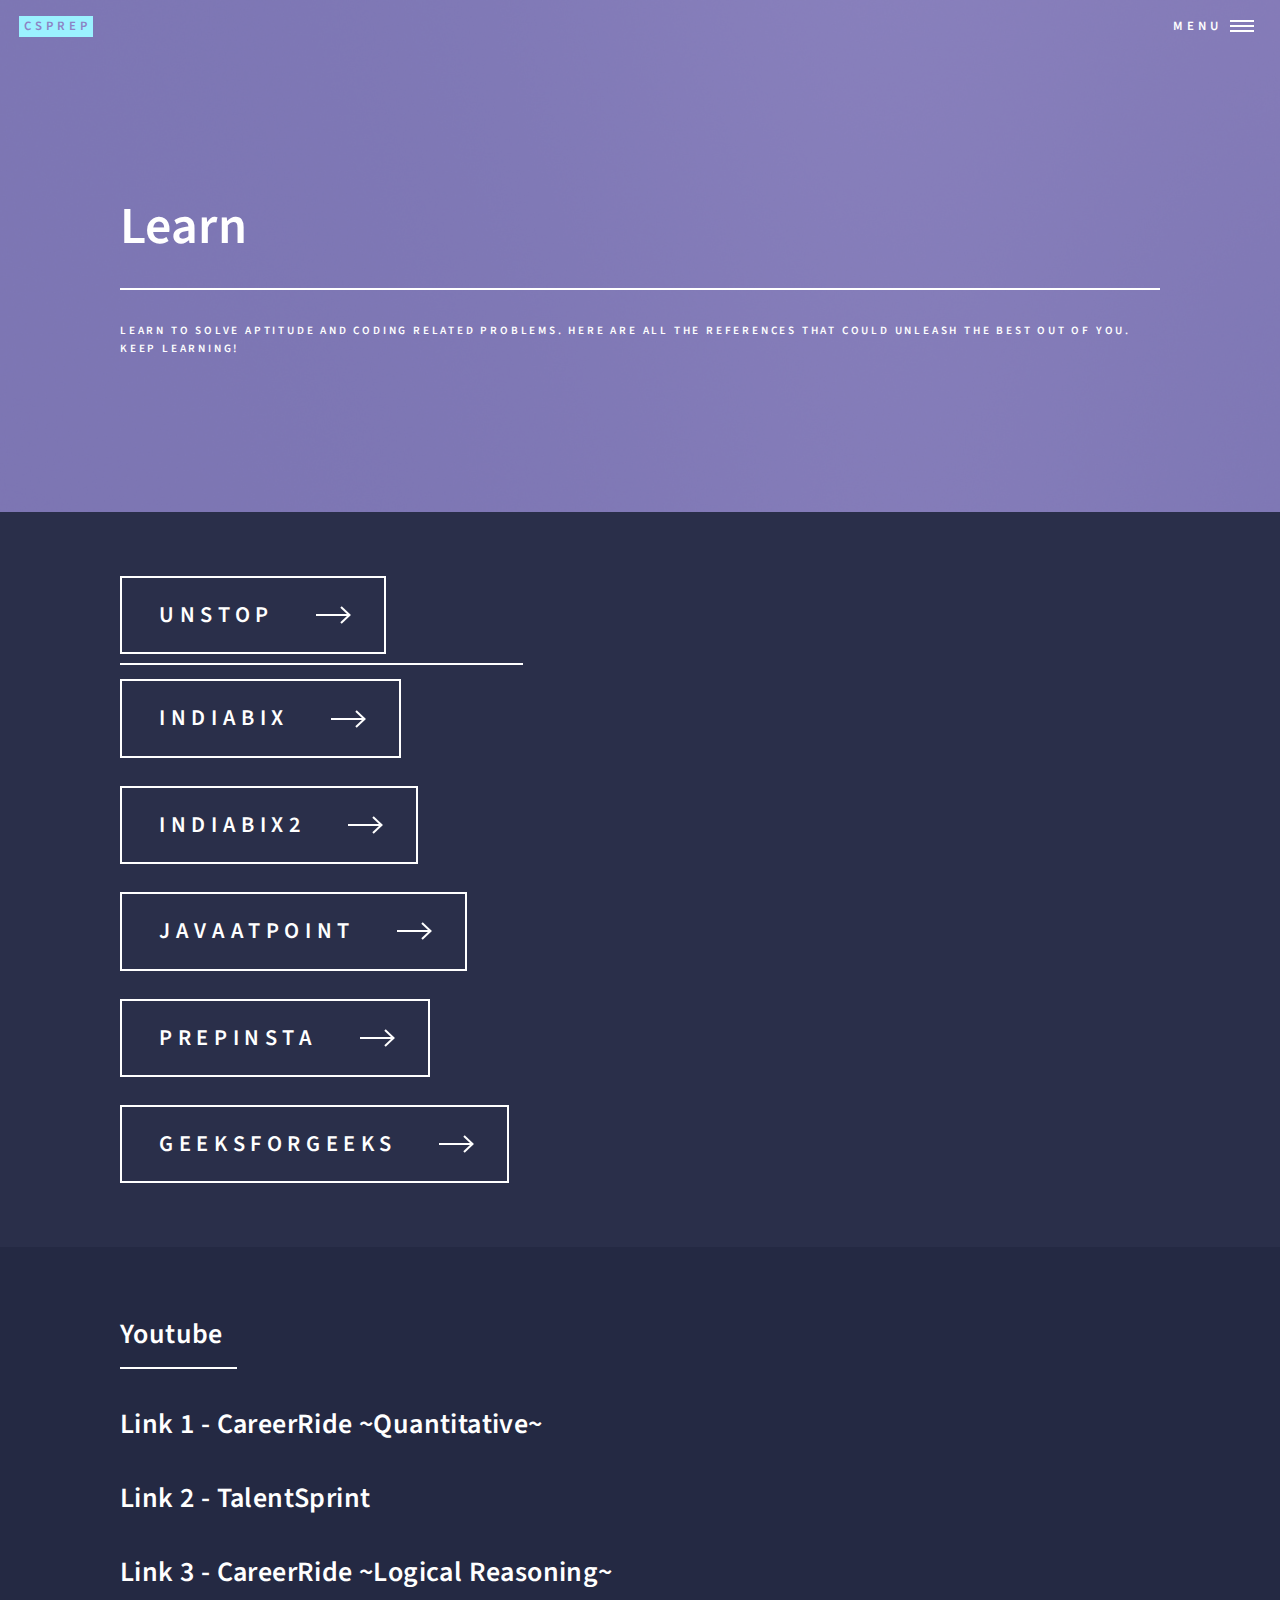
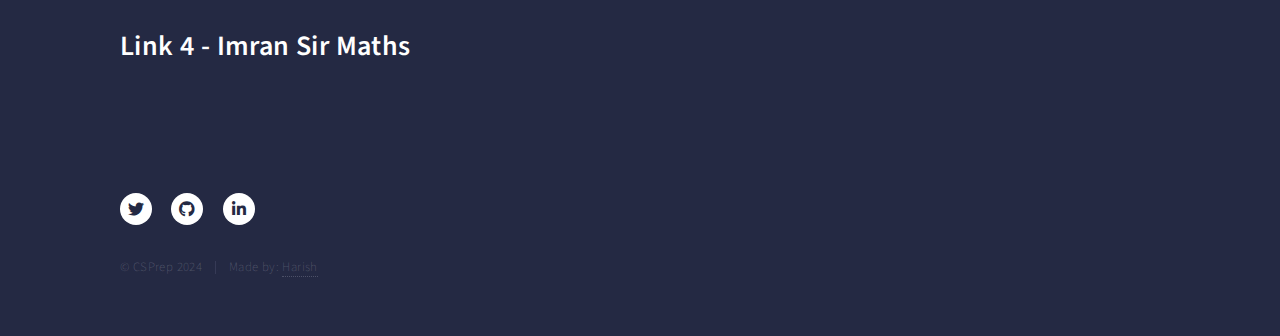
==== commit 3a1dc679: "Update learn.html" ====
--- a/learn.html
+++ b/learn.html
@@ -77,10 +77,10 @@
 						<header class="major">
 							<h2>Youtube</h2>
 						</header>
-						<h2><a href="https://www.youtube.com/watch?v=tnc9ojITRg4&list=PLpyc33gOcbVA4qXMoQ5vmhefTruk5t9lt">Link 1 - CareerRide [Quantitative]</h2>
+						<h2><a href="https://www.youtube.com/watch?v=tnc9ojITRg4&list=PLpyc33gOcbVA4qXMoQ5vmhefTruk5t9lt">Link 1 - CareerRide ~Quantitative~</h2>
 							<h2><a href="https://youtube.com/@TalentSprintAptitudePrep">Link 2 - TalentSprint</h2>
-									<h2><a href="https://www.youtube.com/playlist?list=PLpyc33gOcbVADMKqylI__O_O_RMeHTyNK">Link 4 - CareerRide [Logical Reasoning]</h2>
-										<h2><a href="https://www.youtube.com/playlist?list=PLNLFUrpFioavKBX2kkTOwNcyBSa90DUX7">Link 5 - Imran Sir Maths</h2>	
+									<h2><a href="https://www.youtube.com/playlist?list=PLpyc33gOcbVADMKqylI__O_O_RMeHTyNK">Link 3 - CareerRide ~Logical Reasoning~</h2>
+										<h2><a href="https://www.youtube.com/playlist?list=PLNLFUrpFioavKBX2kkTOwNcyBSa90DUX7">Link 4 - Imran Sir Maths</h2>	
 					</div>
 				</section>						
 
